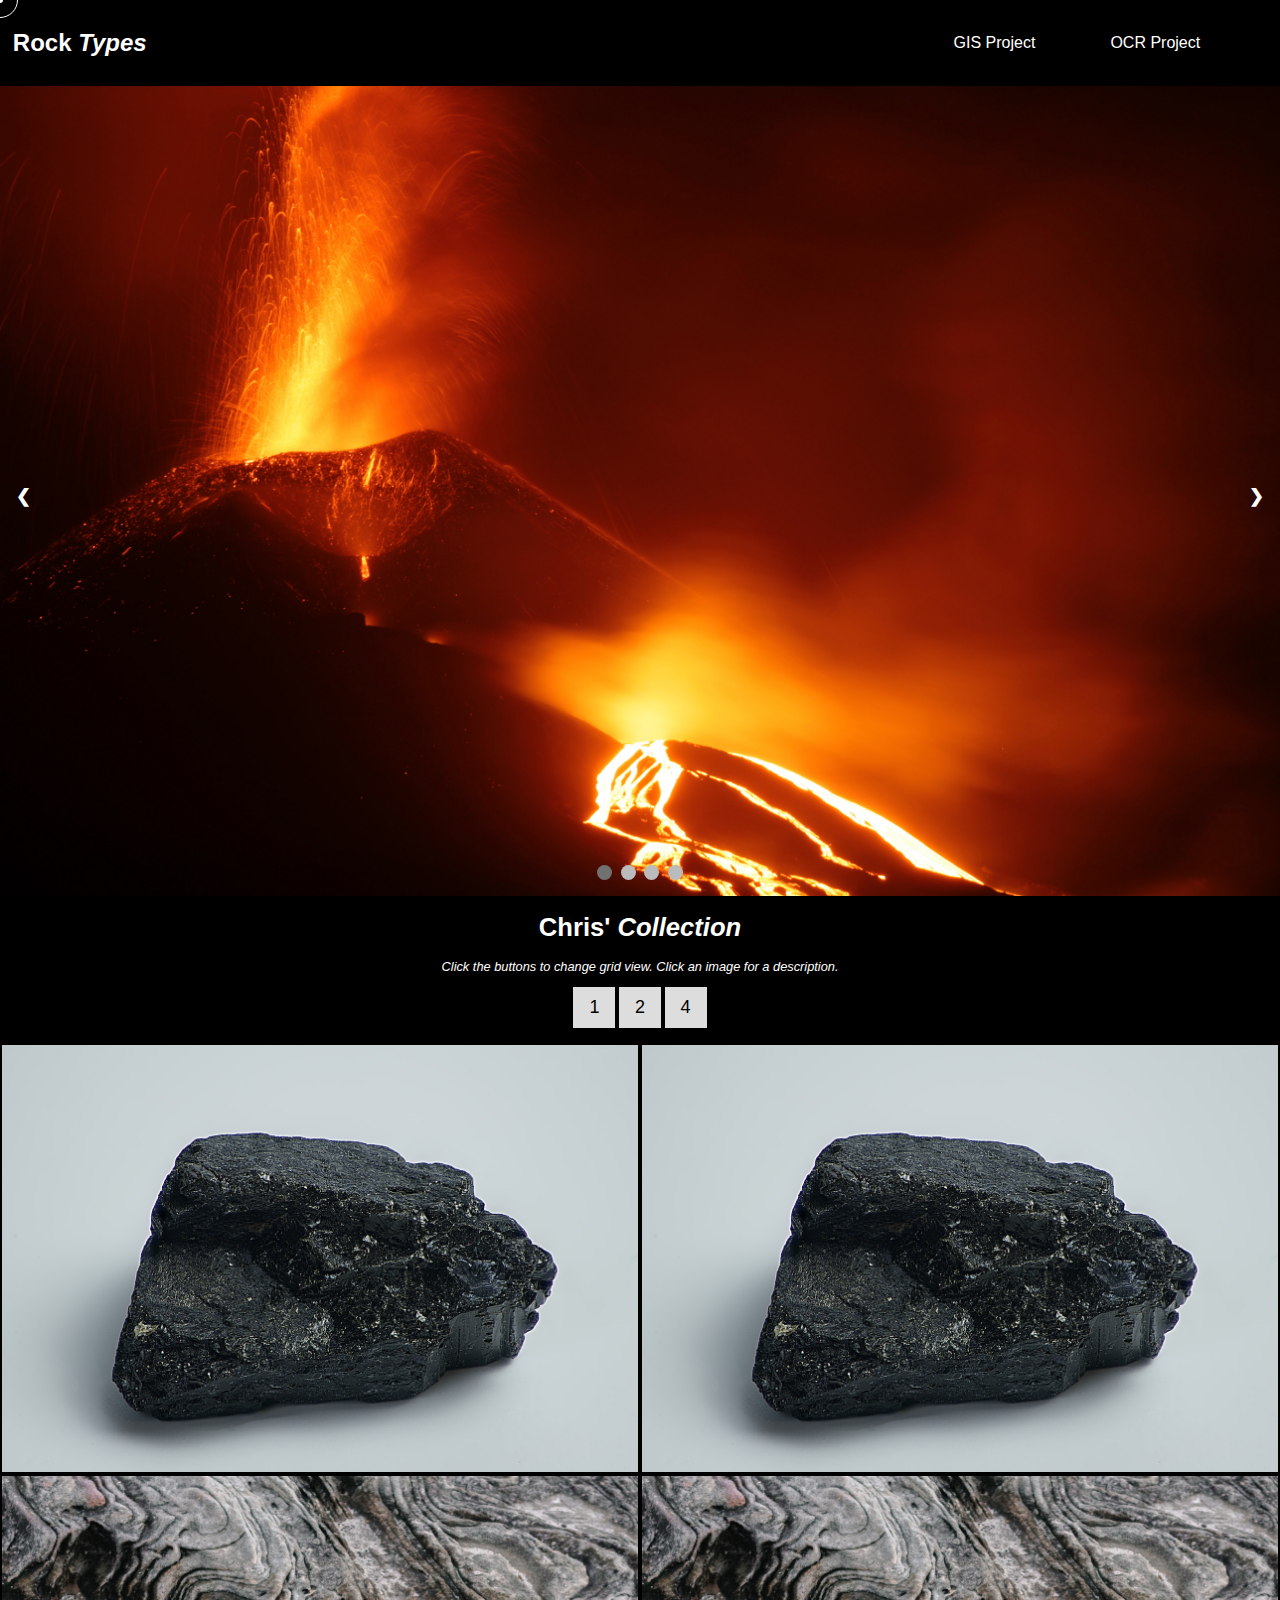
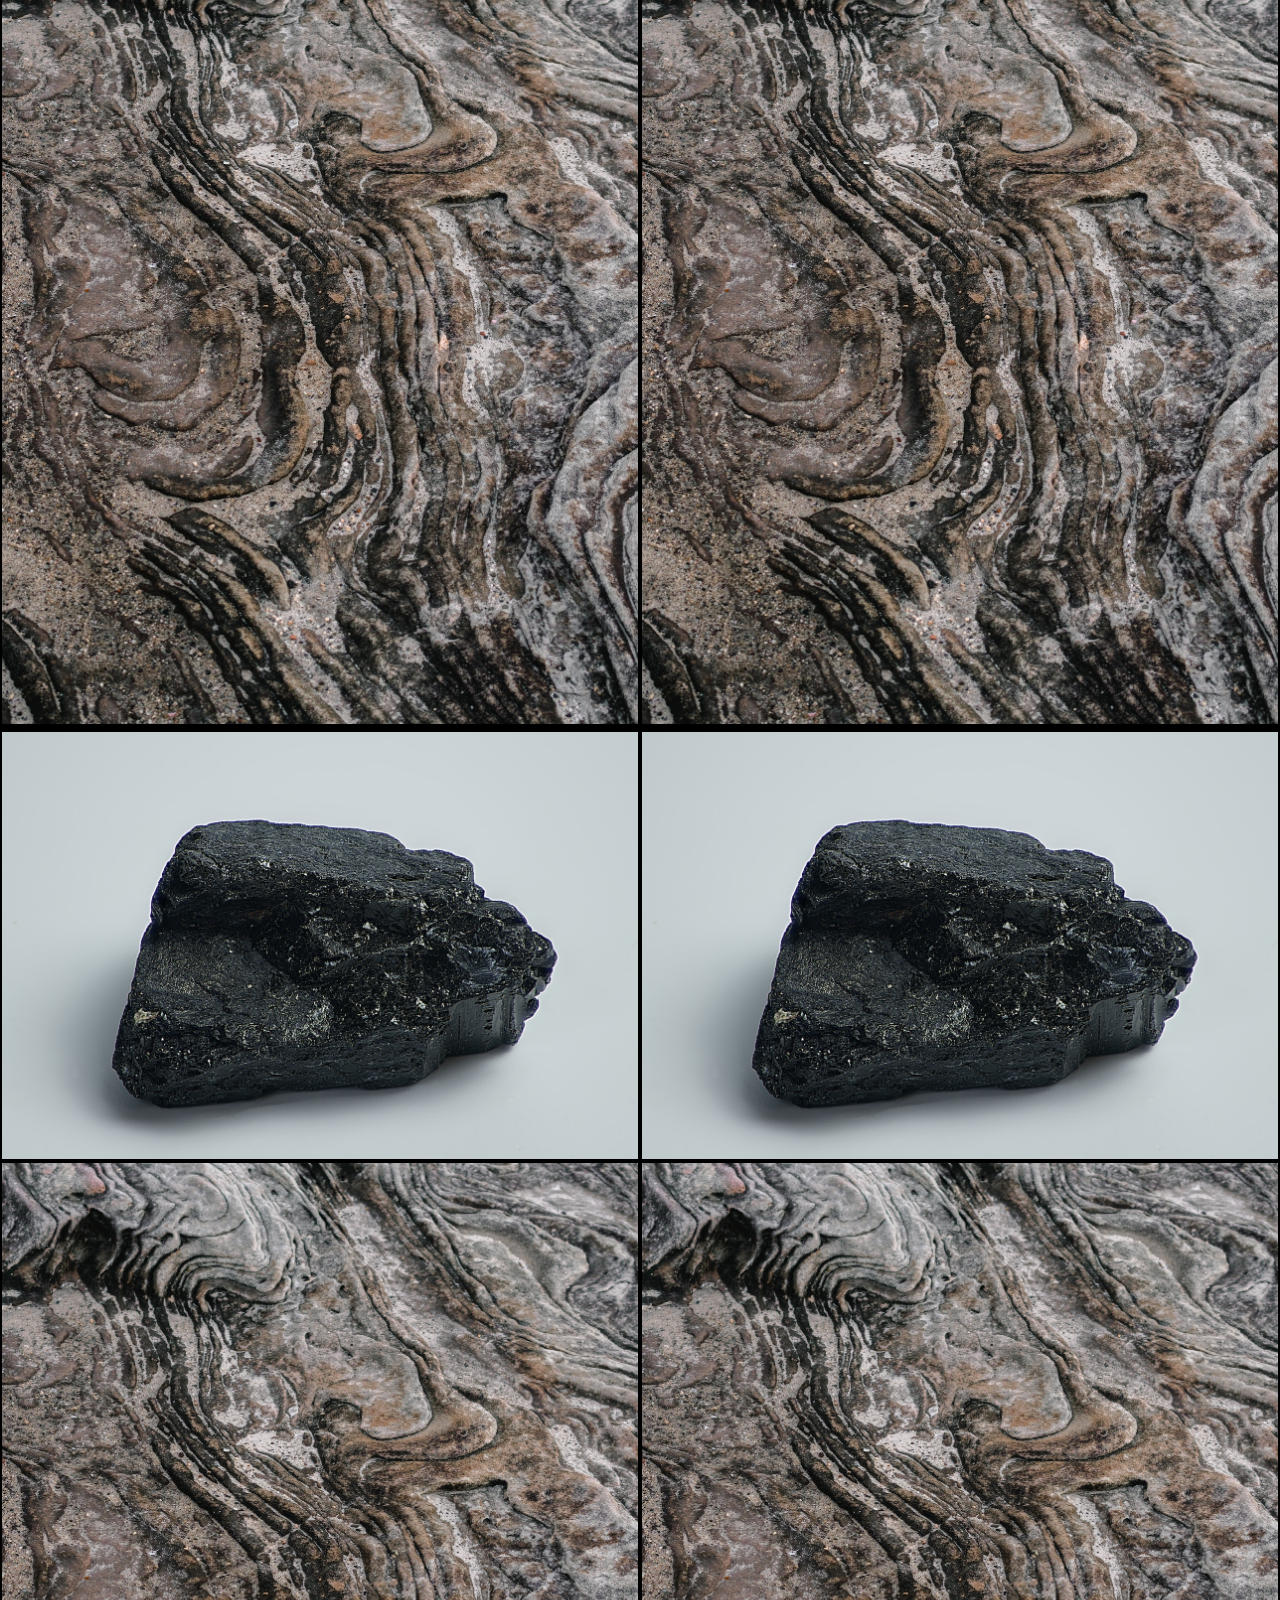
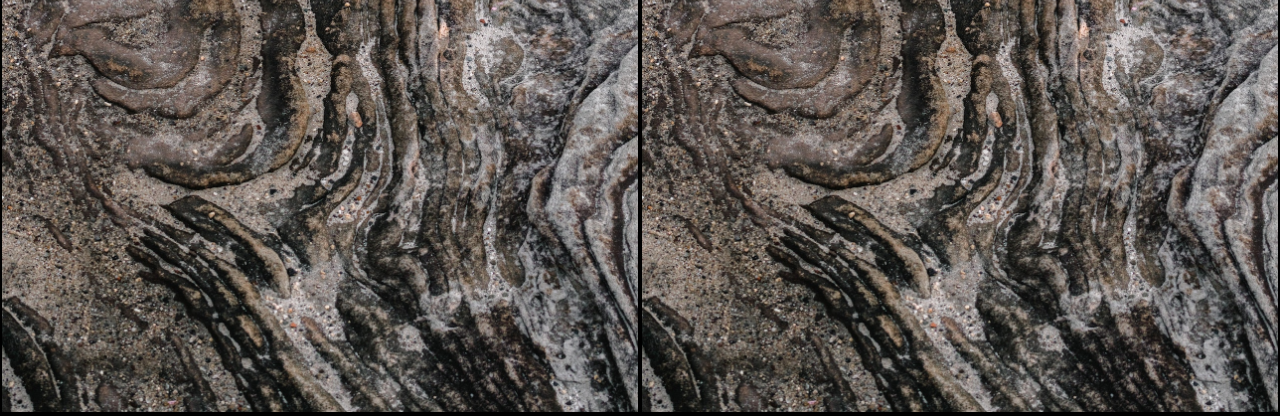
==== index.html @ 88e87e9b "Playing around with tesseract.js - added OCR proj" ====
<!DOCTYPE html>

<html lang="en"> 

<!-- 
============================================================================
HEAD
============================================================================
-->

<head>

    <!-- Include metadata about HTML document -->
    <meta charset="utf-8">
    <meta name="viewport" content="width-device-width, initial-scale=1.0">

    <!-- Site name -->
    <title> GetCodingProjectProposal </title>

    <!-- Link css -->
    <link rel="stylesheet" href="css/rocks.css">

    <!-- Link JS -->
    <script src="js/rocks.js" type="text/javascript" defer> </script>

</head>

<!-- 
============================================================================
NAVIGATION
============================================================================
-->

<body class="chrisRocks">

    <!-- Custom cursor for page -->
    <div id="cursorTrace">
        <div id="innerCircle"></div>
        <h2 id="cursorText"> </h2>
    </div>

    <!-- Navigation Tab -->
    <nav>
        <h1> Rock <em> Types </em> </h1>
        <!-- Link to GIS Project -->
        <a href="html/gis.html"> GIS Project </a>
        <!-- Link to OCR Project -->
        <a href="html/ocr.html"> OCR Project </a>
    </nav>

<!-- 
============================================================================
ROCK TYPE SLIDESHOW
============================================================================
-->

    <div class="slideShow">

        <!-- Igneous Rocks Section -->
        <div class="rockTypeContainers fade" id="igneous">
            <!-- Background image -->
            <img class="rockTypeImages" src="images/chrisrocks/volcanoigneous.jpg"> 
            <!-- Text -->
            <div class="typeHeader">
                <!-- Hidden text with brief description of rock type -->
                <a class="rockTypeExplination"> 
                    Igneous rocks are a product hot molten, or melted, rocks under great pressure and temperature which recrystalize forming a new rock when cooled. Igneous rocks can be extrusive, meaning they form when ejected from a volcano, or intrusive, meaning they recrystalize to form a new rock deep in the earths crust as they slowly cool.
                </a>
            </div>
        </div>

        <!-- Sedimentary Rocks Section -->
        <div class="rockTypeContainers fade" id="sedimentary">
            <!-- Background image -->
            <img class="rockTypeImages" src="images/chrisrocks/StratifiedCliffBeach.jpg">

            <!-- Text -->
            <div class="typeHeader">
                <!-- Hidden text with brief description of rock type -->
                <a class="rockTypeExplination"> 
                    Sedimentary rocks are formed by recycling other rocks. This recycling process consists of weathering and erosion, transportation of weathering products, deposition of weathering products, burial, and then compaction under elevated pressure and temperate to form a new recycled rock. The transportation process is gravity driven, and the entire cycle may take many millions of years. 
                </a>
            </div>
        </div>

        <!-- Metamorphic Rocks Rocks Section -->
        <div class="rockTypeContainers fade" id="metamorphic" > 
            <!-- Background image -->
            <img class="rockTypeImages" src="images/chrisrocks/mountainsmetamorphic.jpg">

            <!-- Text -->
            <div class="typeHeader">
                <!-- Hidden text with brief description of rock type -->
                <a class="rockTypeExplination"> 
                    Metamorphic rocks are formed by changing the chemical composition of any rock by increasing the ambient pressure and temperature. To increase the pressure and temperature acting on a rock, you need to bury it deep underground. The geological process that accomplishes this is mountain building or orogeny. This may take millions or tens of millions of years.
                </a>
            </div>
        </div>

        <!-- Minerals/Ore Section -->
        <div class="rockTypeContainers fade" id="minearls">
            <!-- Background image -->
            <img class="rockTypeImages" src="images/chrisrocks/MineralsMine.jpg">

            <!-- Text -->
            <div class="typeHeader">
                <!-- Hidden text with brief description of rock type -->
                <a class="rockTypeExplination"> 
                    Text about ore minerals and minerals in general....
                </a>
            </div>
        </div>

        <!-- Next and previous buttons -->
        <a class="prev" onclick="plusSlides(-1)">&#10094;</a>
        <a class="next" onclick="plusSlides(1)">&#10095;</a>

        <!-- Circles/Dots -->
        <div class="dots">
            <span class="dot" onclick="currentSlide(1)"></span>
            <span class="dot" onclick="currentSlide(2)"></span>
            <span class="dot" onclick="currentSlide(3)"></span>
            <span class="dot" onclick="currentSlide(4)"></span>
        </div>
    </div>

<!-- 
============================================================================
WORK SLIDESHOW
============================================================================
-->

    <div class="header" id="myHeader">
        <h1> Chris' <em> Collection </em> </h1>
        <p style="font-style: italic;"> Click the buttons to change grid view. Click an image for a description.</p>
        <button class="btn" onclick="one()">1</button>
        <button class="btn" onclick="two()">2</button>
        <button class="btn" onclick="four()">4</button>
    </div>

<!-- 
============================================================================
ROCK SAMPLE GRID
============================================================================
-->

    <div class="row">
        <div class="column">

            <div class="imgbox" id="sample-00" onclick="sampleText(0)">
                <img class="gridImage" src="images/chrisrocks/collection/rockplaceholder_landscape.jpg">
                <p class="sampleText"> Name: Basalt <br> Type: Igneous <br> Minerals: Pyroxene, Amphibole, Olivene <br> Collected: Western Newfoundland <br> </p>
            </div>

            <div class="imgbox" id="sample-01" onclick="sampleText(1)">
                <img class="gridImage" src="images/chrisrocks/collection/rockplaceholder_portrait.jpg">
                <p class="sampleText"> Name: Gneiss <br> Type: Metamorphic <br> Minerals: Biotite, Garnet, Quartz <br> Collected: Central Newfoundland <br> </p>
            </div>

        </div>
        <div class="column">

            <div class="imgbox" id="sample-02" onclick="sampleText(2)">
                <img class="gridImage" src="images/chrisrocks/collection/rockplaceholder_landscape.jpg">
                <p class="sampleText"> Name: Basalt <br> Type: Igneous <br> Minerals: Pyroxene, Amphibole, Olivene <br> Collected: Western Newfoundland <br>  </p>
            </div>

            <div class="imgbox" id="sample-03" onclick="sampleText(3)">
                <img class="gridImage" src="images/chrisrocks/collection/rockplaceholder_portrait.jpg">
                <p class="sampleText"> Name: Gneiss <br> Type: Metamorphic <br> Minerals: Biotite, Garnet, Quartz <br> Collected: Central Newfoundland <br> </p>
            </div>

        </div>
        <div class="column">

            <div class="imgbox" id="sample-04" onclick="sampleText(4)">
                <img class="gridImage" src="images/chrisrocks/collection/rockplaceholder_landscape.jpg">
                <p class="sampleText"> Name: Basalt <br> Type: Igneous <br> Minerals: Pyroxene, Amphibole, Olivene <br> Collected: Western Newfoundland <br>  </p>
            </div>

            <div class="imgbox" id="sample-05" onclick="sampleText(5)">
                <img class="gridImage" src="images/chrisrocks/collection/rockplaceholder_portrait.jpg">
                <p class="sampleText"> Name: Gneiss <br> Type: Metamorphic <br> Minerals: Biotite, Garnet, Quartz <br> Collected: Central Newfoundland <br> </p>
            </div>

        </div>
        <div class="column">

            <div class="imgbox" id="sample-06" onclick="sampleText(6)">
                <img class="gridImage" src="images/chrisrocks/collection/rockplaceholder_landscape.jpg">
                <p class="sampleText"> Name: Basalt <br> Type: Igneous <br> Minerals: Pyroxene, Amphibole, Olivene <br> Collected: Western Newfoundland <br>  </p>
            </div>

            <div class="imgbox" id="sample-07" onclick="sampleText(7)">
                <img class="gridImage" src="images/chrisrocks/collection/rockplaceholder_portrait.jpg">
                <p class="sampleText"> Name: Gneiss <br> Type: Metamorphic <br> Minerals: Biotite, Garnet, Quartz <br> Collected: Central Newfoundland <br> </p>
            </div>

        </div>
    </div>

</body>
---- css/rocks.css ----
/* ============================================================================
/* Styling for Chirs' Rocks Sub-Page
/* ============================================================================

/* Styling for entire document */
*{
    font-family: 'Segoe UI', Tahoma, Geneva, Verdana, sans-serif;
    box-sizing: border-box;
    cursor: none;
}

/* ============================================================================
/* Container Styling
/* ============================================================================

/* HTML Style */
html {
    width: 100vw;
}

/* Sub-page body container */
.chrisRocks{
    width: 100vw;
    margin: 0;
    background-color: black;
    overflow-x: hidden;
}

/*============================================================================
/* Nav Styling
/*============================================================================

/* Navigation Menu */
nav {
    display: flex;
    align-items: center;
    margin: 1vw;
}
nav h1{
    flex: 6;
    color: white;
    font-size: 24px;
}

nav a{
    flex: 1;
    color: white;
    text-decoration: none;
    font-style: none;
    transition: transform 1s ease-in-out;
}

nav a:hover {
    transform: scale(1.1);
}

/*============================================================================
/* Cover Slideshow
/*============================================================================

/* Slideshow */
.slideShow{
    width: 100vw;
    height: 90vh;
    position: relative;
    margin: auto;
}
.rockTypeContainers{
    display: none;
    overflow: hidden;
}
.prev, .next{
    position: absolute;
    top: 50%;
    width: auto;
    margin-top: -22px;
    padding: 16px;
    color: white;
    font-weight: bold;
    font-size: 18px;
    transition: 0.6s ease;
    border-radius: 0 3px 3px 0;
    user-select: none;
}
.next{
    right: 0;
    border-radius: 3px 0 0 3px;
}
.prev:hover, .next:hover{
    background-color: rgba(0,0,0,0.8);
}
.dots{
    position: absolute;
    width: 100vw;
    bottom: 10px;
    text-align: center;
}
.dot{
    height: 15px;
    width: 15px;
    margin: 2px 2px;
    background-color: #bbb;
    border-radius: 50%;
    display: inline-block;
    transition: background-color 0.6s ease;
}
.active, .dot:hover {
    background-color: #717171;
}
.fade {
    animation-name: fade;
    animation-duration: 1s;
}
@keyframes fade {
    from {opacity: .4}
    to {opacity: 1}
}
  
  /* Images */
.rockTypeImages{
    object-fit: cover;
    margin: auto;
    display: block;
    max-height: 90vh;
    min-width: 100vw;
    transition: transform 1s ease-in-out;
}
.rockTypeImages:hover{
    transform: scale(1.1)
}
  
  /* Text */
.typeHeader{
    position: absolute;
    top: 0;
    width: 98vw;
    padding: 1vw;
    text-align: center;
}
.rockTypeExplination{
    font-style: italic;
    font-size: 125%;
    text-shadow: 1px 1px 10px white;
    transition: opacity 1s ease-in-out;
    opacity: 0;
}
.rockTypeContainers:hover .rockTypeExplination{
    opacity: 1;
}

/*============================================================================
/* Image Grids
/*============================================================================

/* Grid & Image Styling */
.header {
    text-align: center;
    color: white;
    margin: 1%;
    font-size: 80%;
}
.row{
    display: flex;
    flex-wrap: wrap;
} 
.column{
    flex: 50%;
}
.column img{
    vertical-align: middle;
}

.gridImage{
    width: 100%;
    transition: transform 1s ease-in-out;
}
.gridImage:hover{
    transform: scale(1.25);
}

.imgbox{
    position: relative;
    margin: 4px 2px 4px 2px;
    overflow: hidden;
}

/* Button Styling */
.btn {
    border: none;
    outline: none;
    padding: 10px 16px;
    background-color: #ddd;
    font-size: 18px;
    font-style: bold;
    transition: background-color 0.6s ease;
}
.btn:hover {
    background-color: #bbb;
}
.btn.active {
    background-color: #717171;
    color: white;
}

/* Sample text */
.sampleText {
    position: absolute;
    top: 0;
    margin: 5px;
    text-align: left;
    font-style: italic;
    font-size: 125%;
    color: black;
    text-shadow: 1px 1px 10px white;
    opacity: 0;
    animation-name: textAppear;
    animation-duration: 1s;
    animation-fill-mode: forwards;
    animation-play-state: paused;
}

/*============================================================================
/* Cursor
/*============================================================================

/* Cursor styling for entire  page */
#cursorTrace {
    z-index: 1; /* Set below my images for some reason? */
    width: 36px;
    height: 36px;
    border: 1px solid white;
    border-radius: 50%;
    transform: translate(-50%,-50%);
    position: absolute;
    transition: transform 300ms linear;
    pointer-events: none;
  }

/* Popup text for image hover */
#cursorText{
    font-size: 24px;
    position: absolute;
    top: -18px; /* better way to position? */
    left: 40px;
    white-space: nowrap;
    color: white;
    font-style: bold;
    text-shadow: 1px 1px 10px black;
    opacity: 1;
    animation-name: textAppear;
    animation-duration: 1s;
    animation-fill-mode: forwards;
    animation-play-state: paused;
}
@keyframes textAppear { /* also use this for rockTypeExplination */
    from{opacity: 0;}
    to{opacity: 1;}
}
@keyframes revertTextAppear {
    from{opacity: 1;}
    to{opacity: 0;}
}

/* Inner circle sizing animation for image hover */
#innerCircle{
    position: relative;
    top: 14px;
    left: 14px;
    width: 6px;
    height: 6px;
    border-radius: 50%;
    background-color: white;
    animation-name: scale;
    animation-duration: 1s;
    animation-fill-mode: forwards;
    animation-play-state: paused;
}
@keyframes scale {
    from {
        top: 14px;
        left: 14px;
        width: 6px;
        height: 6px;
    }
    to {
        top: 5px;
        left: 5px;
        width: 24px;
        height: 24px;
    }
}
@keyframes revertScale {
    from {
        top: 5px;
        left: 5px;
        width: 24px;
        height: 24px;
    }
    to {
        top: 14px;
        left: 14px;
        width: 6px;
        height: 6px;
    }
}
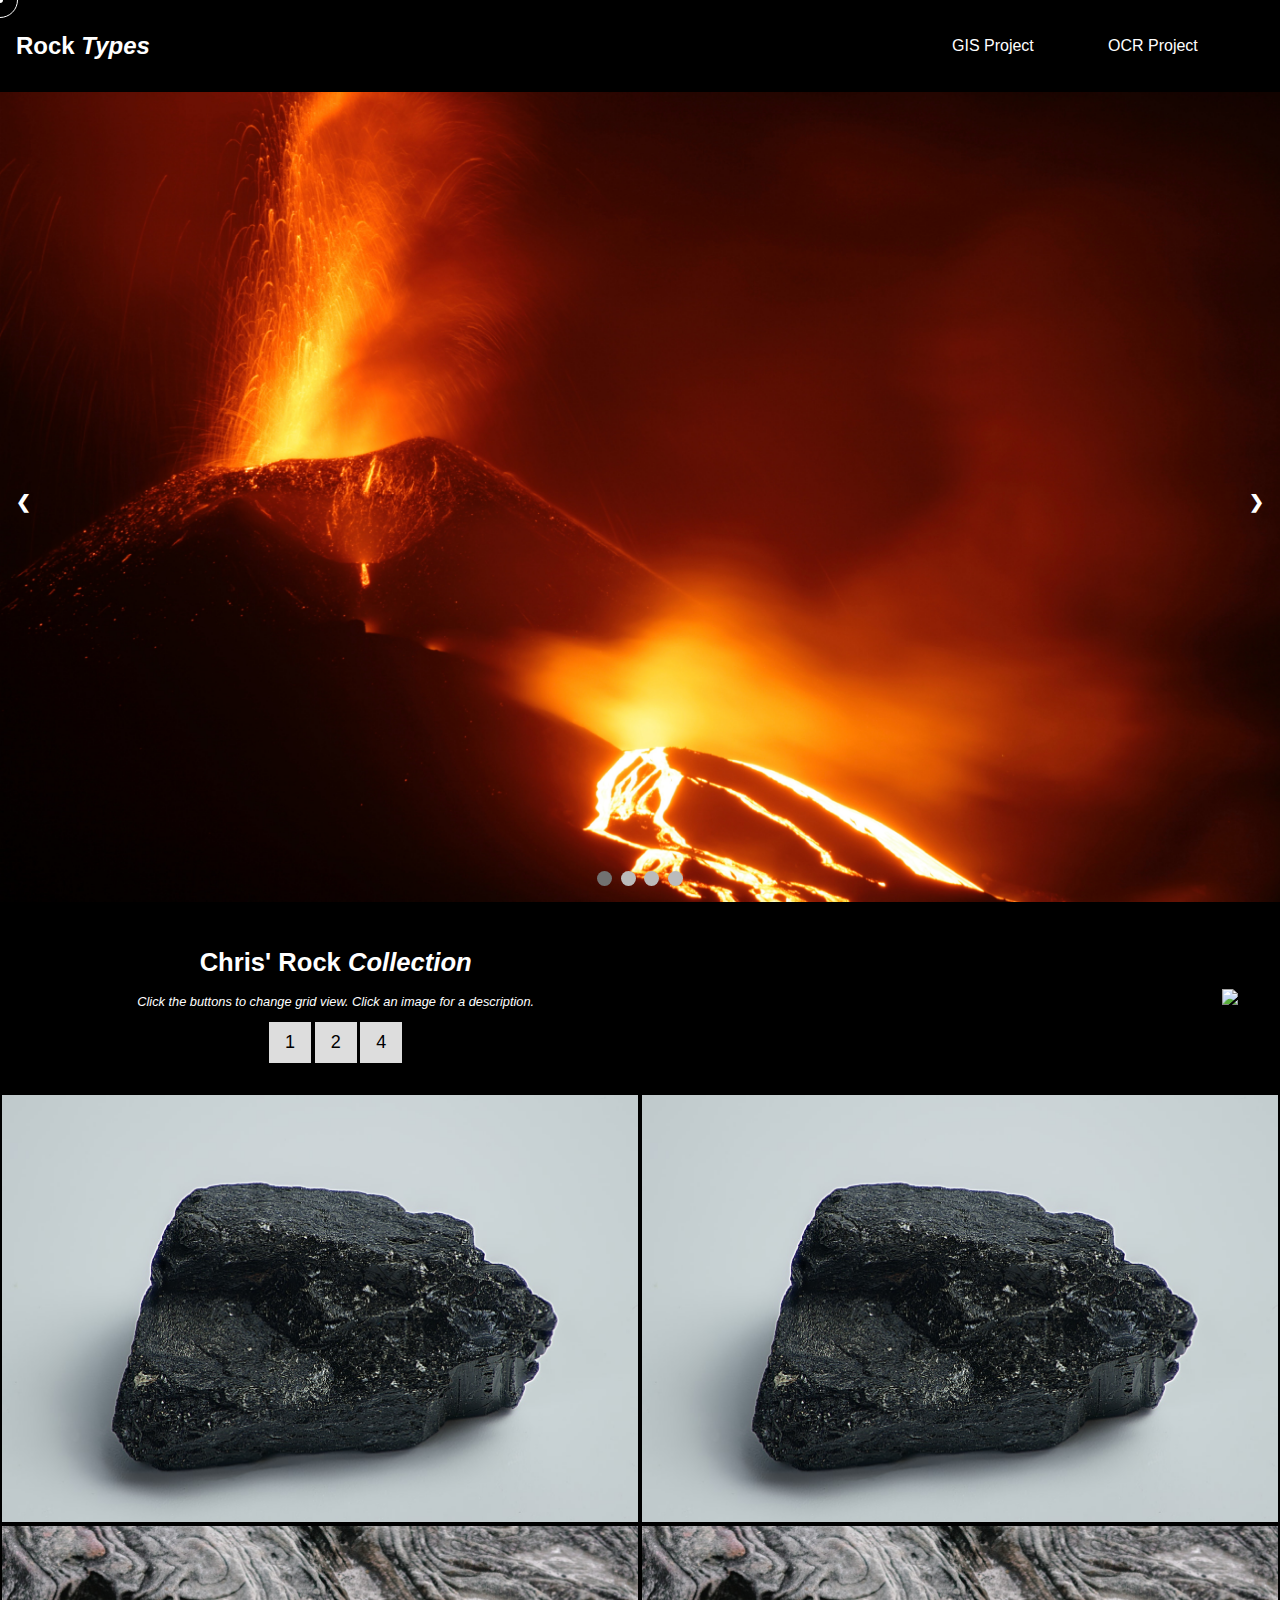
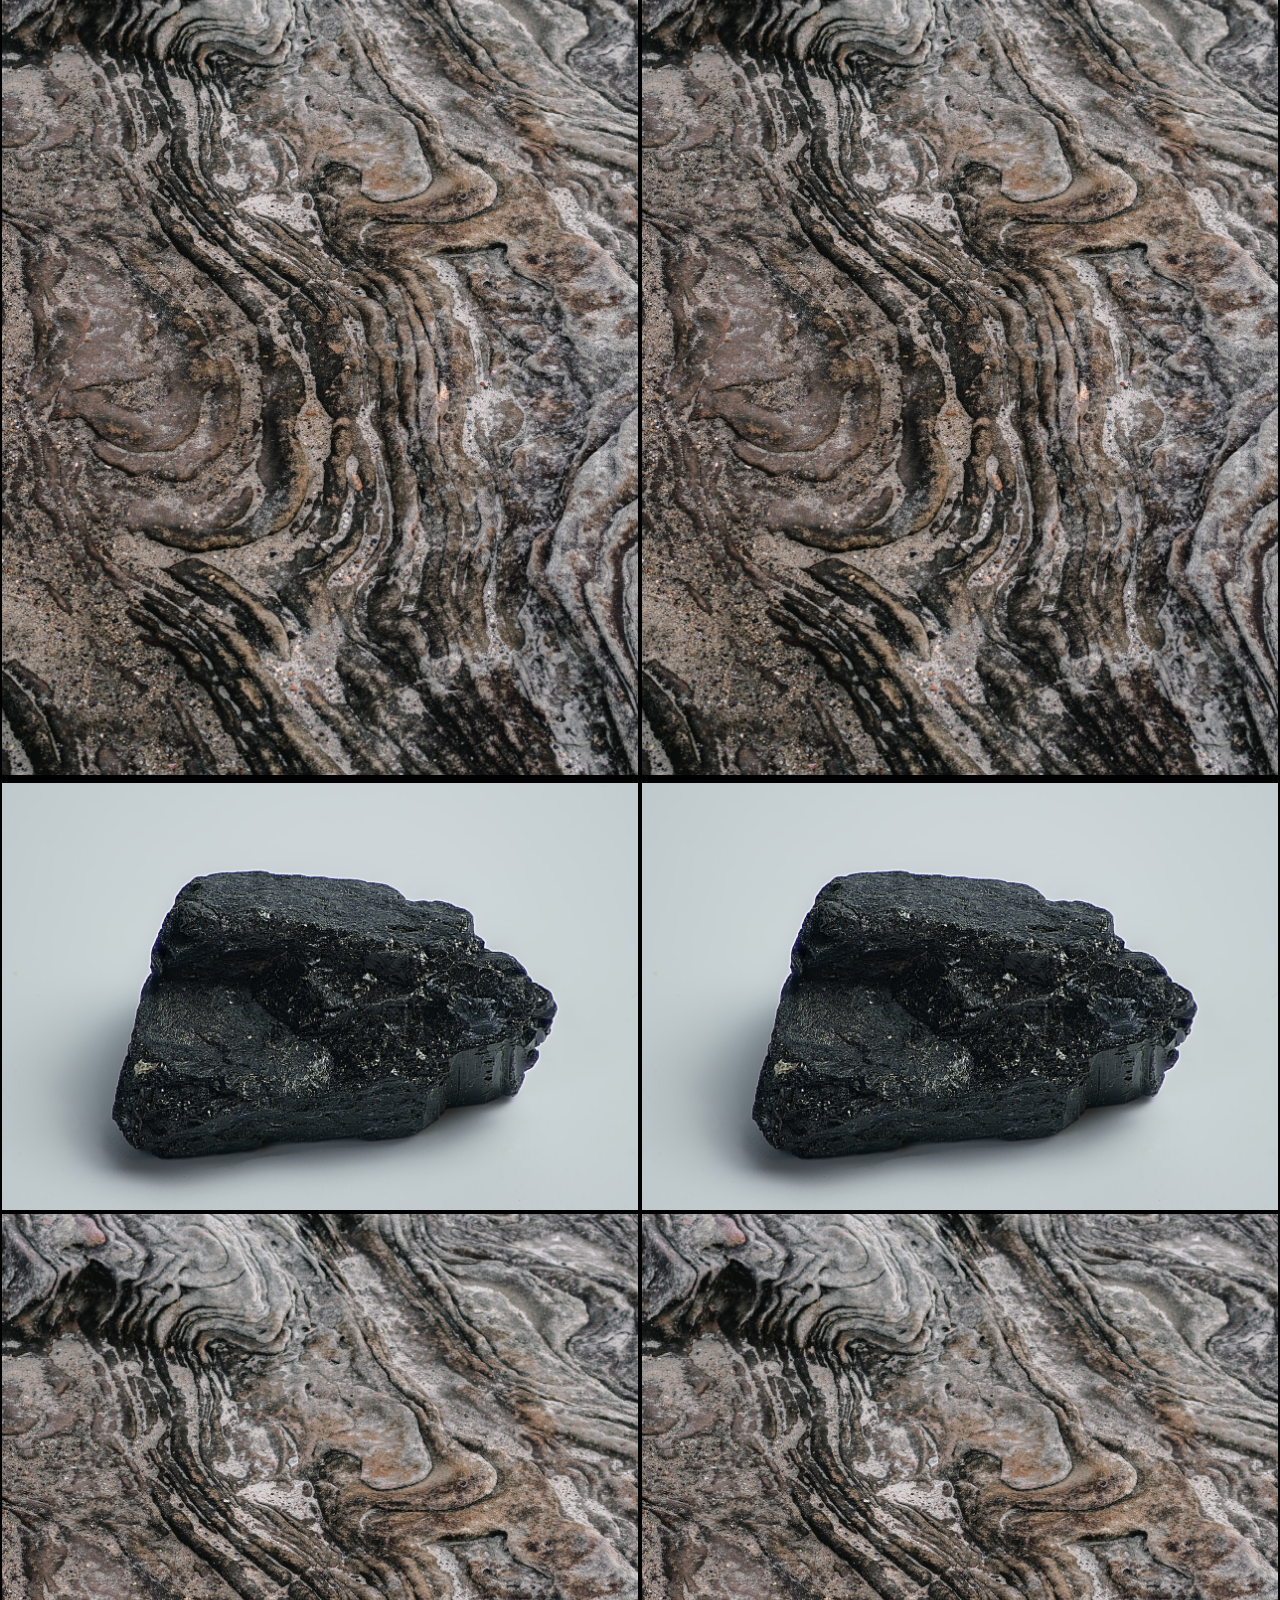
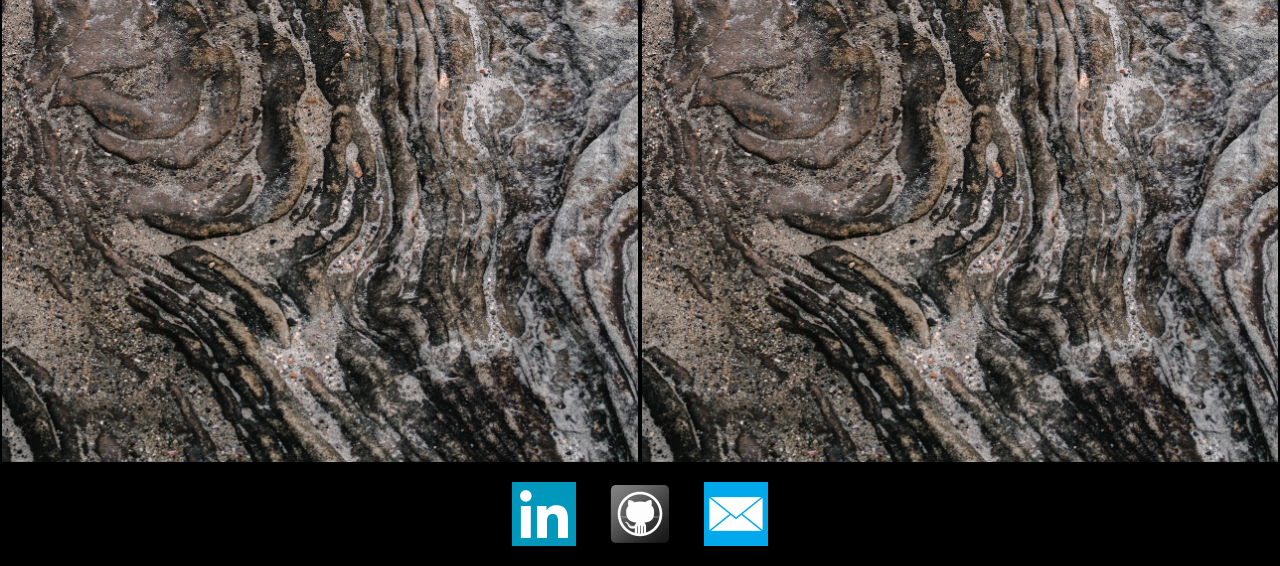
==== commit ace1e67d: "More Chris' Rocks Styling, SlideShow" ====
--- a/index.html
+++ b/index.html
@@ -48,11 +48,11 @@
         <a href="html/ocr.html"> OCR Project </a>
     </nav>
 
-<!-- 
-============================================================================
-ROCK TYPE SLIDESHOW
-============================================================================
--->
+    <!-- 
+    ============================================================================
+    ROCK TYPE SLIDESHOW
+    ============================================================================
+    -->
 
     <div class="slideShow">
 
@@ -124,25 +124,38 @@
         </div>
     </div>
 
-<!-- 
-============================================================================
-WORK SLIDESHOW
-============================================================================
--->
-
-    <div class="header" id="myHeader">
-        <h1> Chris' <em> Collection </em> </h1>
-        <p style="font-style: italic;"> Click the buttons to change grid view. Click an image for a description.</p>
-        <button class="btn" onclick="one()">1</button>
-        <button class="btn" onclick="two()">2</button>
-        <button class="btn" onclick="four()">4</button>
-    </div>
-
-<!-- 
-============================================================================
-ROCK SAMPLE GRID
-============================================================================
--->
+    <!-- 
+    ============================================================================
+    WORK SLIDESHOW, CHRIS' ROCK COLLECTION HEADER
+    ============================================================================
+    -->
+
+    <!-- Setup flex container with header for Chris' Rock Collection & Slideshow -->
+    <div id="container">
+
+        <div class="header" id="myHeader">
+            <h1> Chris' Rock <em> Collection </em> </h1>
+            <p style="font-style: italic;"> Click the buttons to change grid view. Click an image for a description.</p>
+            <button class="btn" onclick="one()">1</button>
+            <button class="btn" onclick="two()">2</button>
+            <button class="btn" onclick="four()">4</button>
+        </div> 
+
+        <div class="buffer"></div>
+
+        <!-- Figure out how to not change sizes of flex containers -->
+        <div id="autoSlideSlow">
+            <img class="slideShowImages" src="https://images.unsplash.com/photo-1676973439811-791ef1c9e250?ixlib=rb-4.0.3&ixid=MnwxMjA3fDB8MHxwaG90by1wYWdlfHx8fGVufDB8fHx8&auto=format&fit=crop&w=1074&q=80"> 
+            <img class="slideShowImages" src="https://images.unsplash.com/photo-1541364983171-a8ba01e95cfc?ixlib=rb-4.0.3&ixid=MnwxMjA3fDB8MHxwaG90by1wYWdlfHx8fGVufDB8fHx8&auto=format&fit=crop&w=687&q=80"> 
+        </div>
+
+    </div>
+
+    <!-- 
+    ============================================================================
+    ROCK SAMPLE GRID
+    ============================================================================
+    -->
 
     <div class="row">
         <div class="column">
@@ -199,4 +212,27 @@
         </div>
     </div>
 
+    <!-- 
+    ============================================================================
+    Generic Footer Information
+    ============================================================================
+    -->
+
+    <footer>
+        <!-- Contact links -->
+
+        <a href="https://www.linkedin.com/in/cwilliamsgeo/" class="social"> 
+            <img src="images/misc/linkedin_icon2.png" width="64" height="64" alt="linkedin" > 
+        </a>
+
+        <a href="https://github.com/celw10" class="social"> 
+            <img src="images/misc/github.png" width="64" height="64" alt="github" > 
+        </a>
+
+        <a href="mailto:celw10@mun.ca" class="social"> 
+            <img src="images/misc/email_icon.png" width="64" height="64" alt="email" > 
+        </a>  
+
+    </footer>
+
 </body>--- a/css/rocks.css
+++ b/css/rocks.css
@@ -34,7 +34,7 @@
 nav {
     display: flex;
     align-items: center;
-    margin: 1vw;
+    margin: 1em;
 }
 nav h1{
     flex: 6;
@@ -149,41 +149,26 @@
 }
 
 /*============================================================================
-/* Image Grids
-/*============================================================================
-
-/* Grid & Image Styling */
+/* Rock Collection Header/Slideshow
+/*============================================================================
+
+/* Container */
+#container{
+    display: flex;
+    flex-direction: row;
+    justify-content: center;
+    align-items: center;
+    margin: 1em;
+}
+
+/* Rock collection header & button container */
 .header {
+    flex: 0 0 48vw;
     text-align: center;
     color: white;
     margin: 1%;
     font-size: 80%;
 }
-.row{
-    display: flex;
-    flex-wrap: wrap;
-} 
-.column{
-    flex: 50%;
-}
-.column img{
-    vertical-align: middle;
-}
-
-.gridImage{
-    width: 100%;
-    transition: transform 1s ease-in-out;
-}
-.gridImage:hover{
-    transform: scale(1.25);
-}
-
-.imgbox{
-    position: relative;
-    margin: 4px 2px 4px 2px;
-    overflow: hidden;
-}
-
 /* Button Styling */
 .btn {
     border: none;
@@ -200,6 +185,54 @@
 .btn.active {
     background-color: #717171;
     color: white;
+}
+
+/* Buffer to fix the auto-sizing problem I had with my flexboxes */
+.buffer{
+    flex: 1;
+    flex-shrink: 1;
+}
+
+/* Slideshow container */
+#autoSlideShow{
+    flex: 1;
+    width: 50vw;
+    height: 30vh;
+}
+.slideShowImages {
+    max-width: 50vw;
+    max-height: 50vh;
+    margin-right: 2vw;
+}
+
+/*============================================================================
+/* Image Grids
+/*============================================================================
+
+/* Grid & Image Styling */
+.row{
+    display: flex;
+    flex-wrap: wrap;
+} 
+.column{
+    flex: 50%;
+}
+.column img{
+    vertical-align: middle;
+}
+
+.gridImage{
+    width: 100%;
+    transition: transform 1s ease-in-out;
+}
+.gridImage:hover{
+    transform: scale(1.25);
+}
+
+.imgbox{
+    position: relative;
+    margin: 4px 2px 4px 2px;
+    overflow: hidden;
 }
 
 /* Sample text */
@@ -217,6 +250,27 @@
     animation-duration: 1s;
     animation-fill-mode: forwards;
     animation-play-state: paused;
+}
+
+/*============================================================================
+/* Footer
+/*============================================================================
+
+/* Footer with contact info */
+footer {
+    display: flex;
+    justify-content: center;
+    align-items: center;
+    margin: 1em;
+}
+.social {
+    text-decoration: none;
+    padding-left: 1em;
+    padding-right: 1em;
+    transition: transform 1s ease-in-out;
+}
+.social:hover{
+    transform: scale(1.1)
 }
 
 /*============================================================================
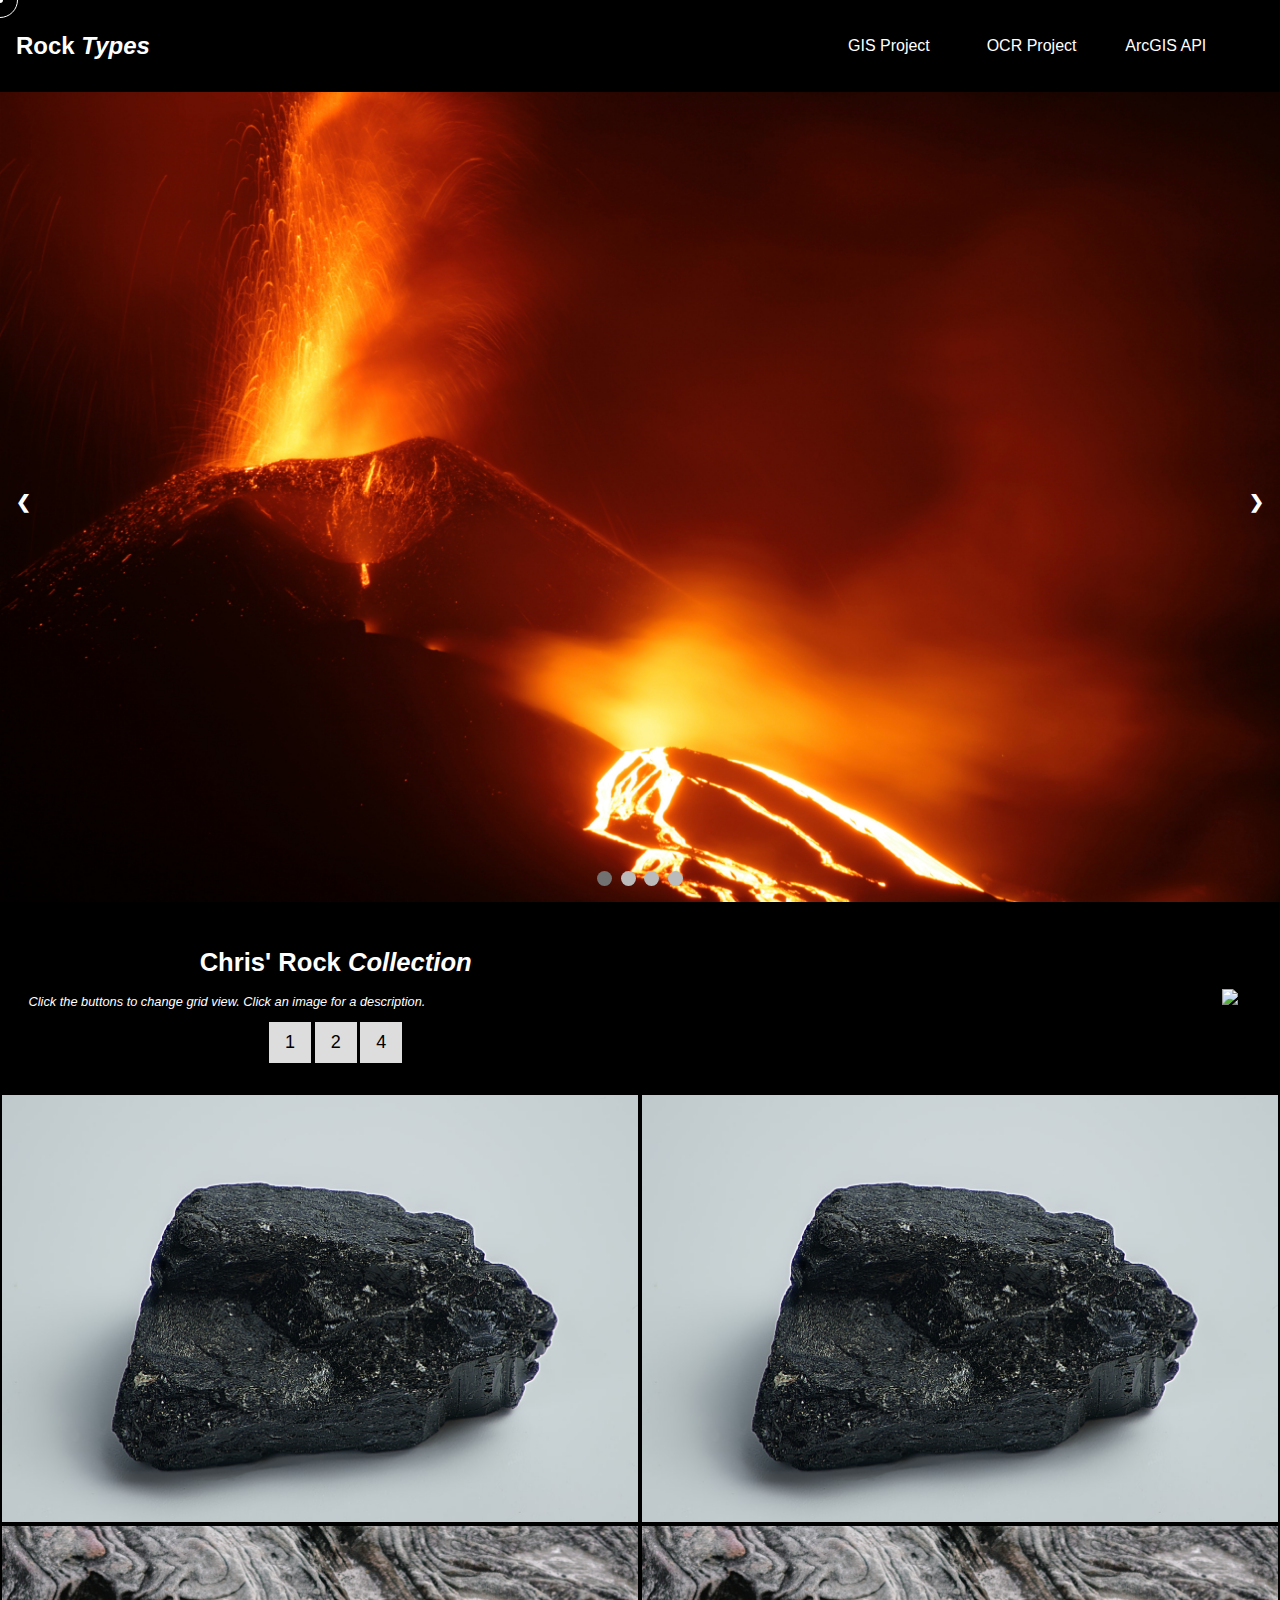
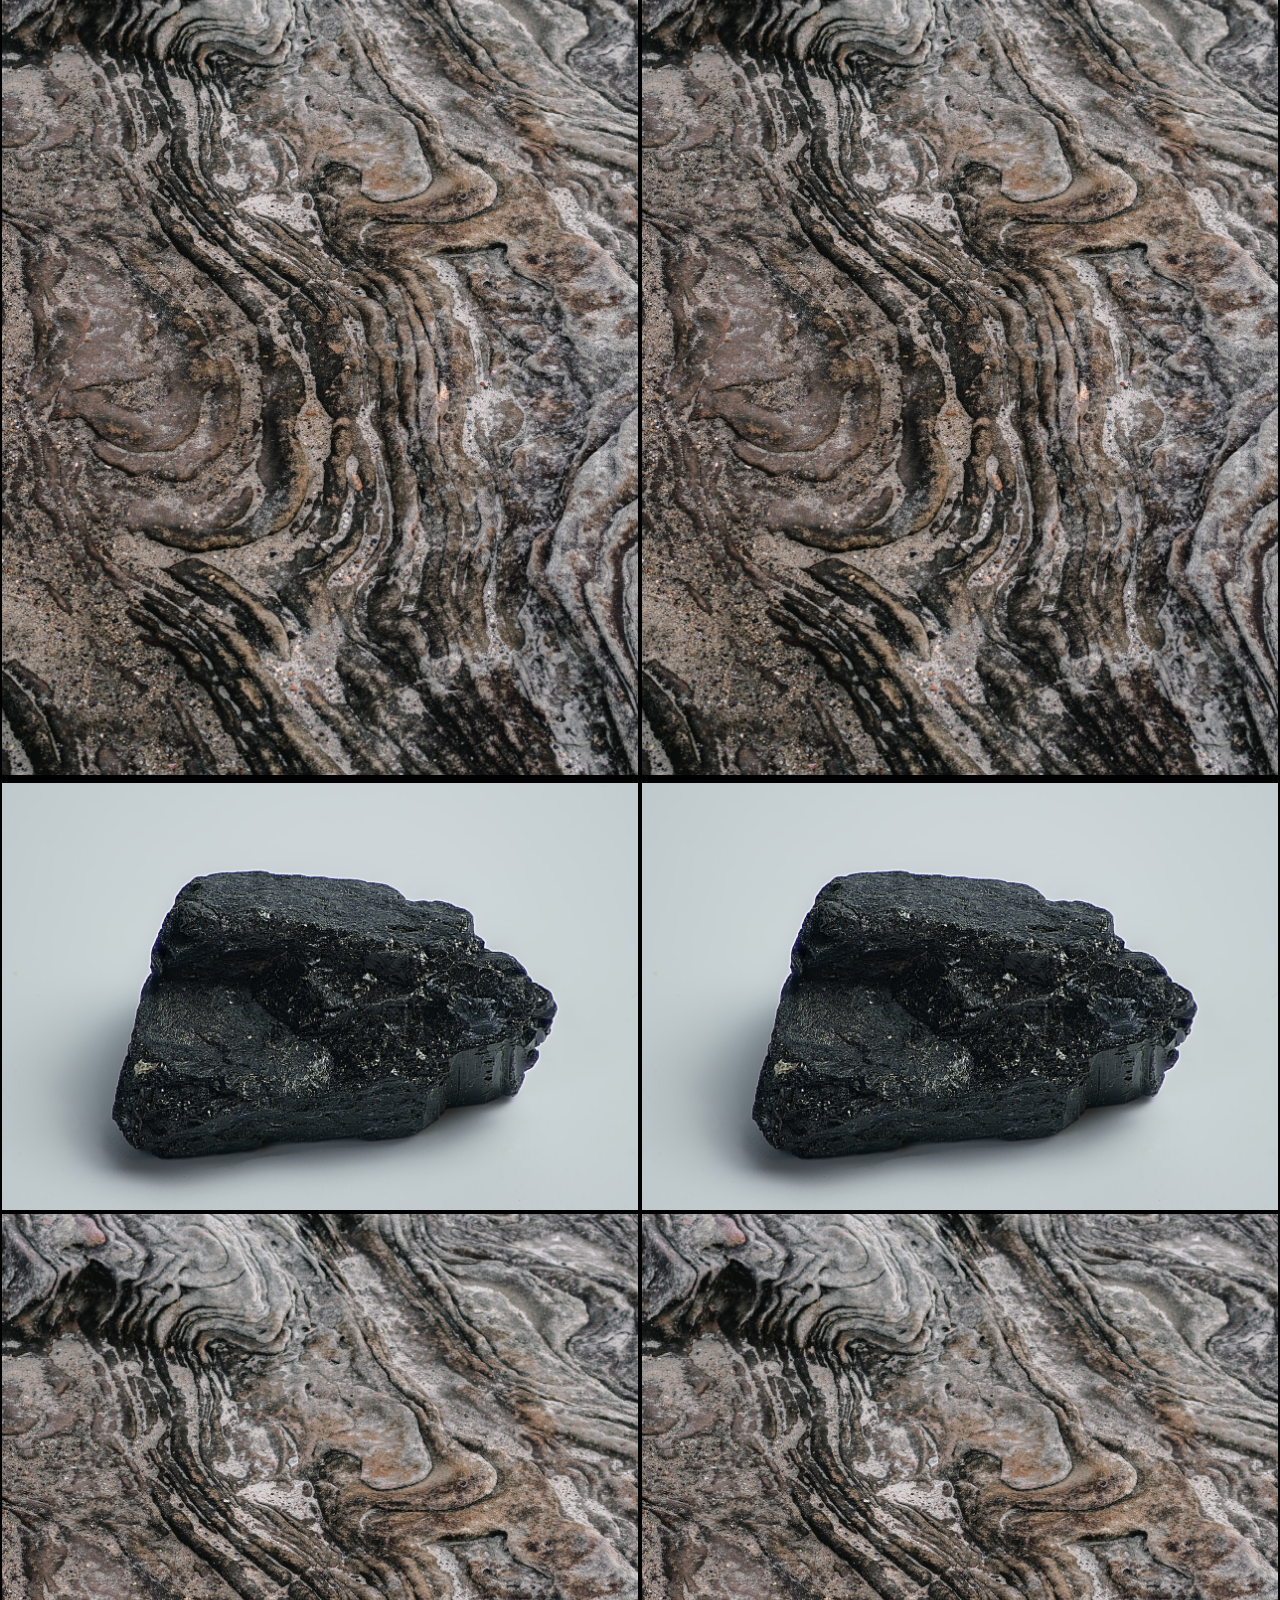
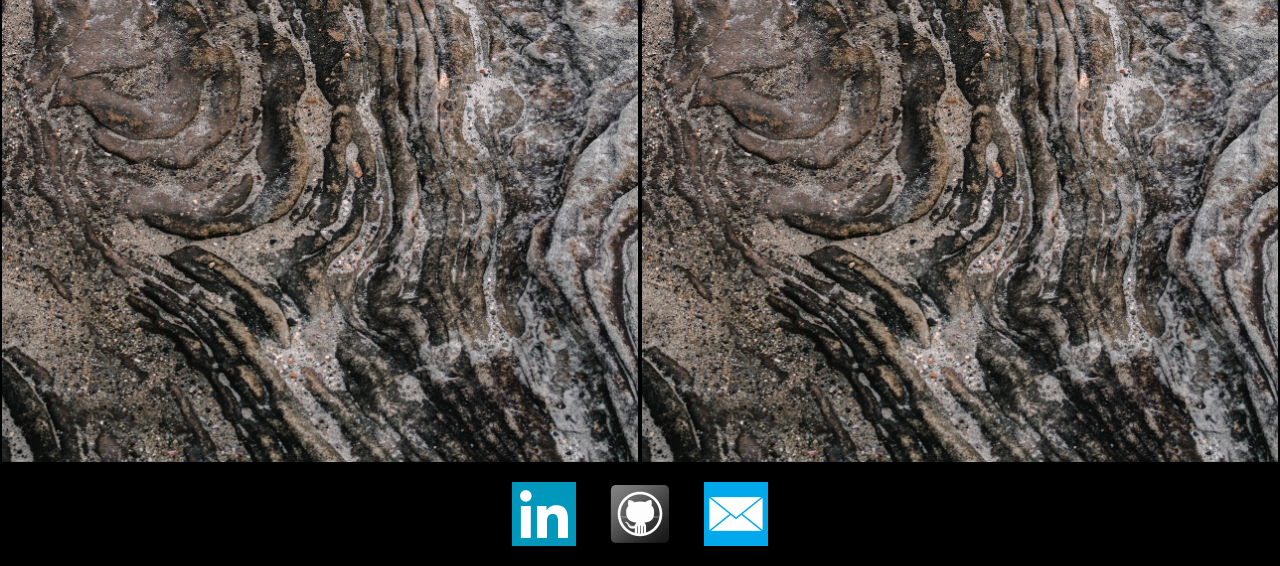
==== commit dd457255: "New ARC GIS Page, reverted Original GIS project" ====
--- a/index.html
+++ b/index.html
@@ -46,6 +46,9 @@
         <a href="html/gis.html"> GIS Project </a>
         <!-- Link to OCR Project -->
         <a href="html/ocr.html"> OCR Project </a>
+        <!-- Link to ArcGIS API -->
+        <a href="html/arc.html"> ArcGIS API </a>
+
     </nav>
 
     <!-- 
@@ -64,7 +67,7 @@
             <div class="typeHeader">
                 <!-- Hidden text with brief description of rock type -->
                 <a class="rockTypeExplination"> 
-                    Igneous rocks are a product hot molten, or melted, rocks under great pressure and temperature which recrystalize forming a new rock when cooled. Igneous rocks can be extrusive, meaning they form when ejected from a volcano, or intrusive, meaning they recrystalize to form a new rock deep in the earths crust as they slowly cool.
+                    Igneous rocks from during the cooling and solidification of melted rocks or magma/lava. Rocks melt at high temperatures and they cool to form a new rock through volcanic erruptions or as they gradually dissipate heat in the subsurface.
                 </a>
             </div>
         </div>
@@ -78,7 +81,7 @@
             <div class="typeHeader">
                 <!-- Hidden text with brief description of rock type -->
                 <a class="rockTypeExplination"> 
-                    Sedimentary rocks are formed by recycling other rocks. This recycling process consists of weathering and erosion, transportation of weathering products, deposition of weathering products, burial, and then compaction under elevated pressure and temperate to form a new recycled rock. The transportation process is gravity driven, and the entire cycle may take many millions of years. 
+                    Sedimentary rocks are formed by recycling other rocks. This recycling process consists of weathering and erosion, transportation of weathering products, burial, and finally compaction under increasily elevated pressure and temperate to form a new recycled rock.  
                 </a>
             </div>
         </div>
@@ -92,7 +95,7 @@
             <div class="typeHeader">
                 <!-- Hidden text with brief description of rock type -->
                 <a class="rockTypeExplination"> 
-                    Metamorphic rocks are formed by changing the chemical composition of any rock by increasing the ambient pressure and temperature. To increase the pressure and temperature acting on a rock, you need to bury it deep underground. The geological process that accomplishes this is mountain building or orogeny. This may take millions or tens of millions of years.
+                    Metamorphic rocks are formed by changing the chemical composition of any rock by increasing the pressure and temperature but not melting it. To do this, a rock must be burried deep underground by geologic processes like mountain building.
                 </a>
             </div>
         </div>
@@ -106,7 +109,7 @@
             <div class="typeHeader">
                 <!-- Hidden text with brief description of rock type -->
                 <a class="rockTypeExplination"> 
-                    Text about ore minerals and minerals in general....
+                    A rock is composed of many minerals. A mineral is composed of chemical elements in a stable state. Some of these elements are valuable to us, such as copper, gold, or iron. If a mineral has these valuable elemnts we say it is economic, and if the concentration of economic minerals is sufficent in one location, we may mine it. 
                 </a>
             </div>
         </div>
@@ -135,7 +138,9 @@
 
         <div class="header" id="myHeader">
             <h1> Chris' Rock <em> Collection </em> </h1>
-            <p style="font-style: italic;"> Click the buttons to change grid view. Click an image for a description.</p>
+            <p style="font-style: italic; text-align: left;"> 
+                Click the buttons to change grid view. Click an image for a description.
+            </p>
             <button class="btn" onclick="one()">1</button>
             <button class="btn" onclick="two()">2</button>
             <button class="btn" onclick="four()">4</button>
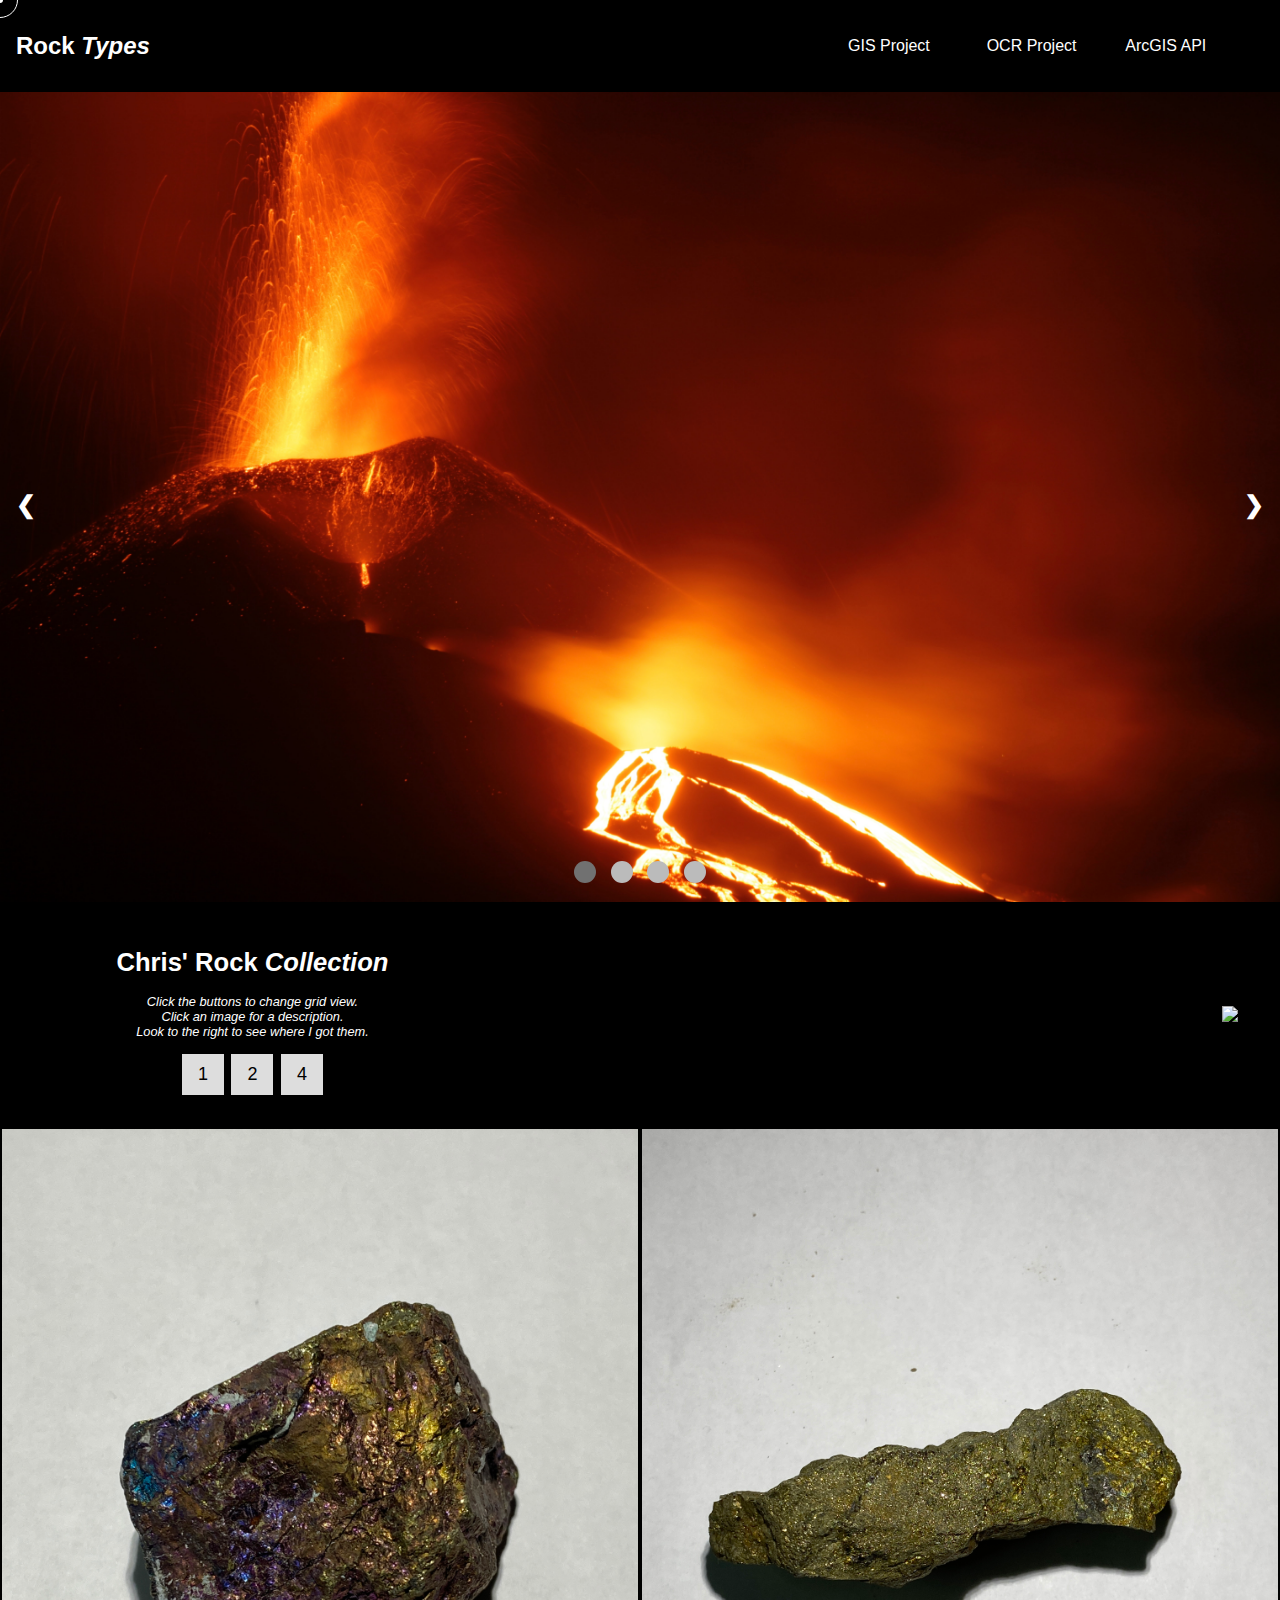
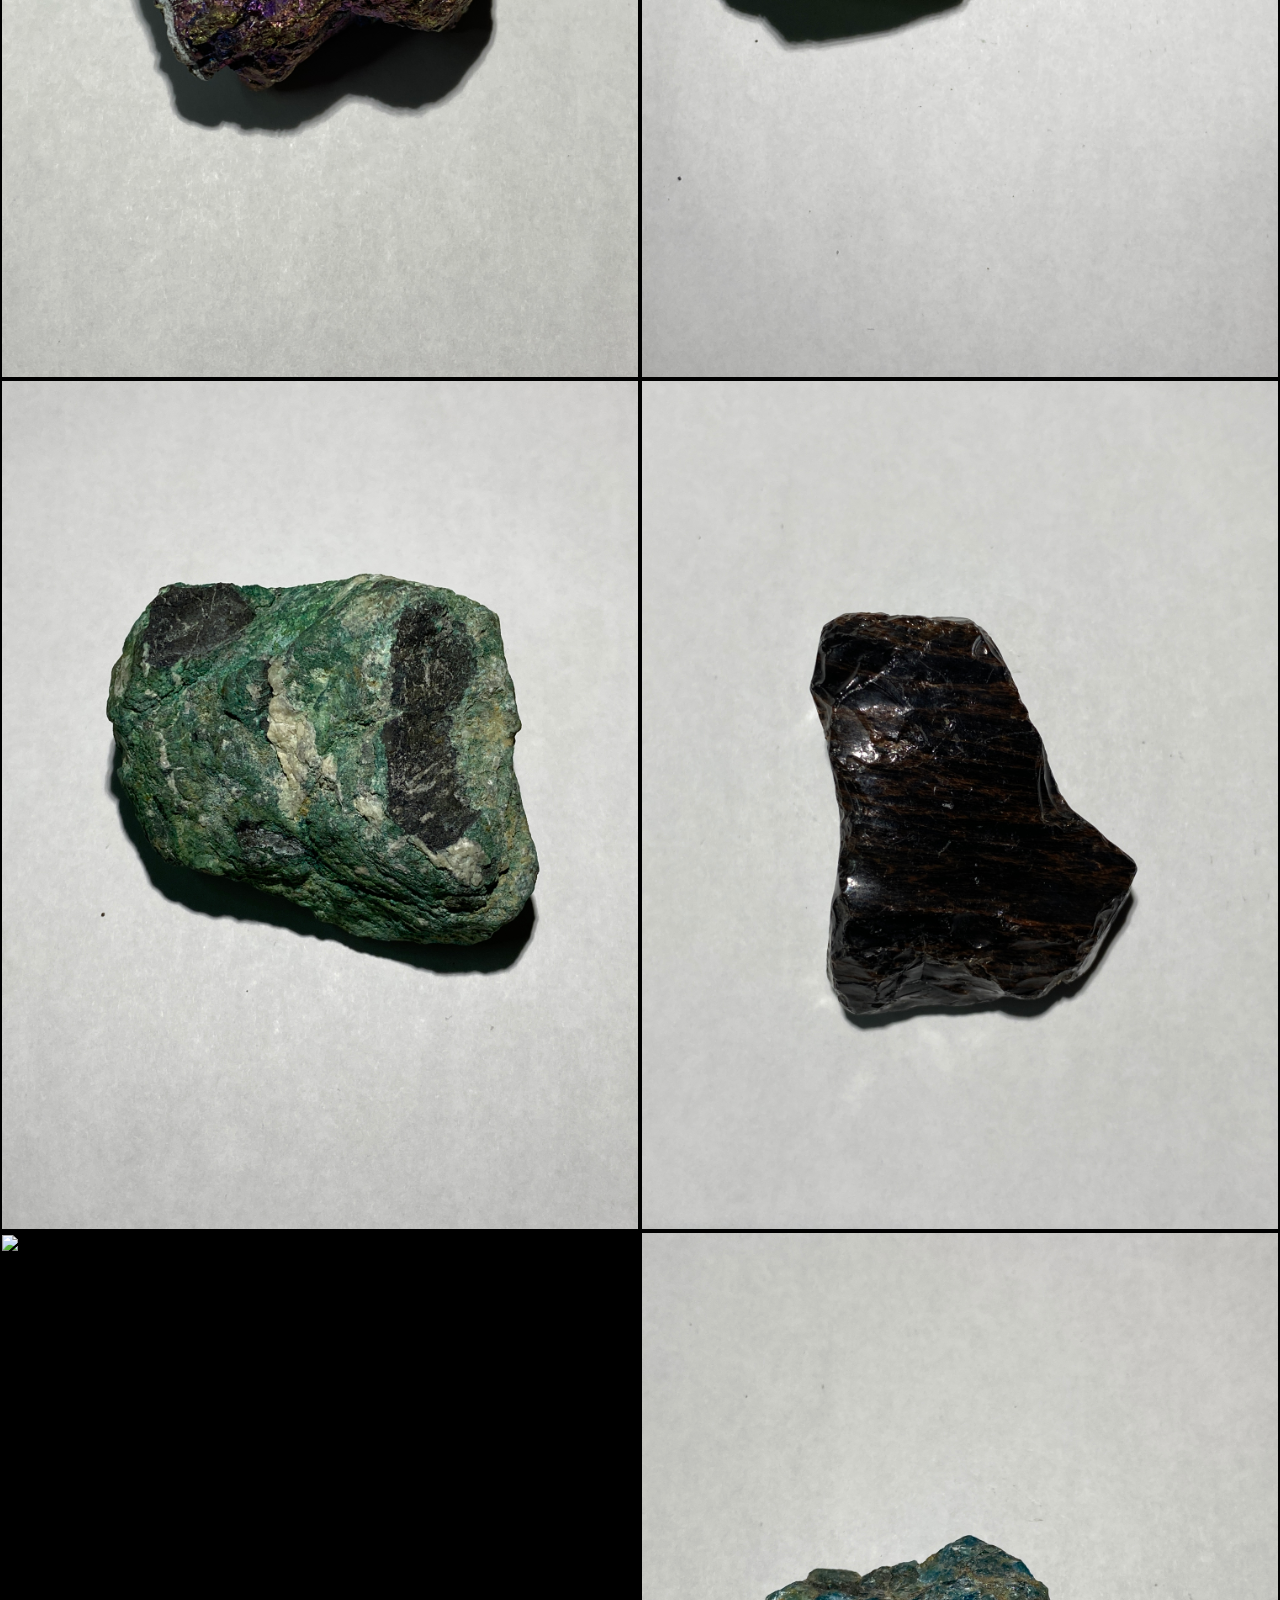
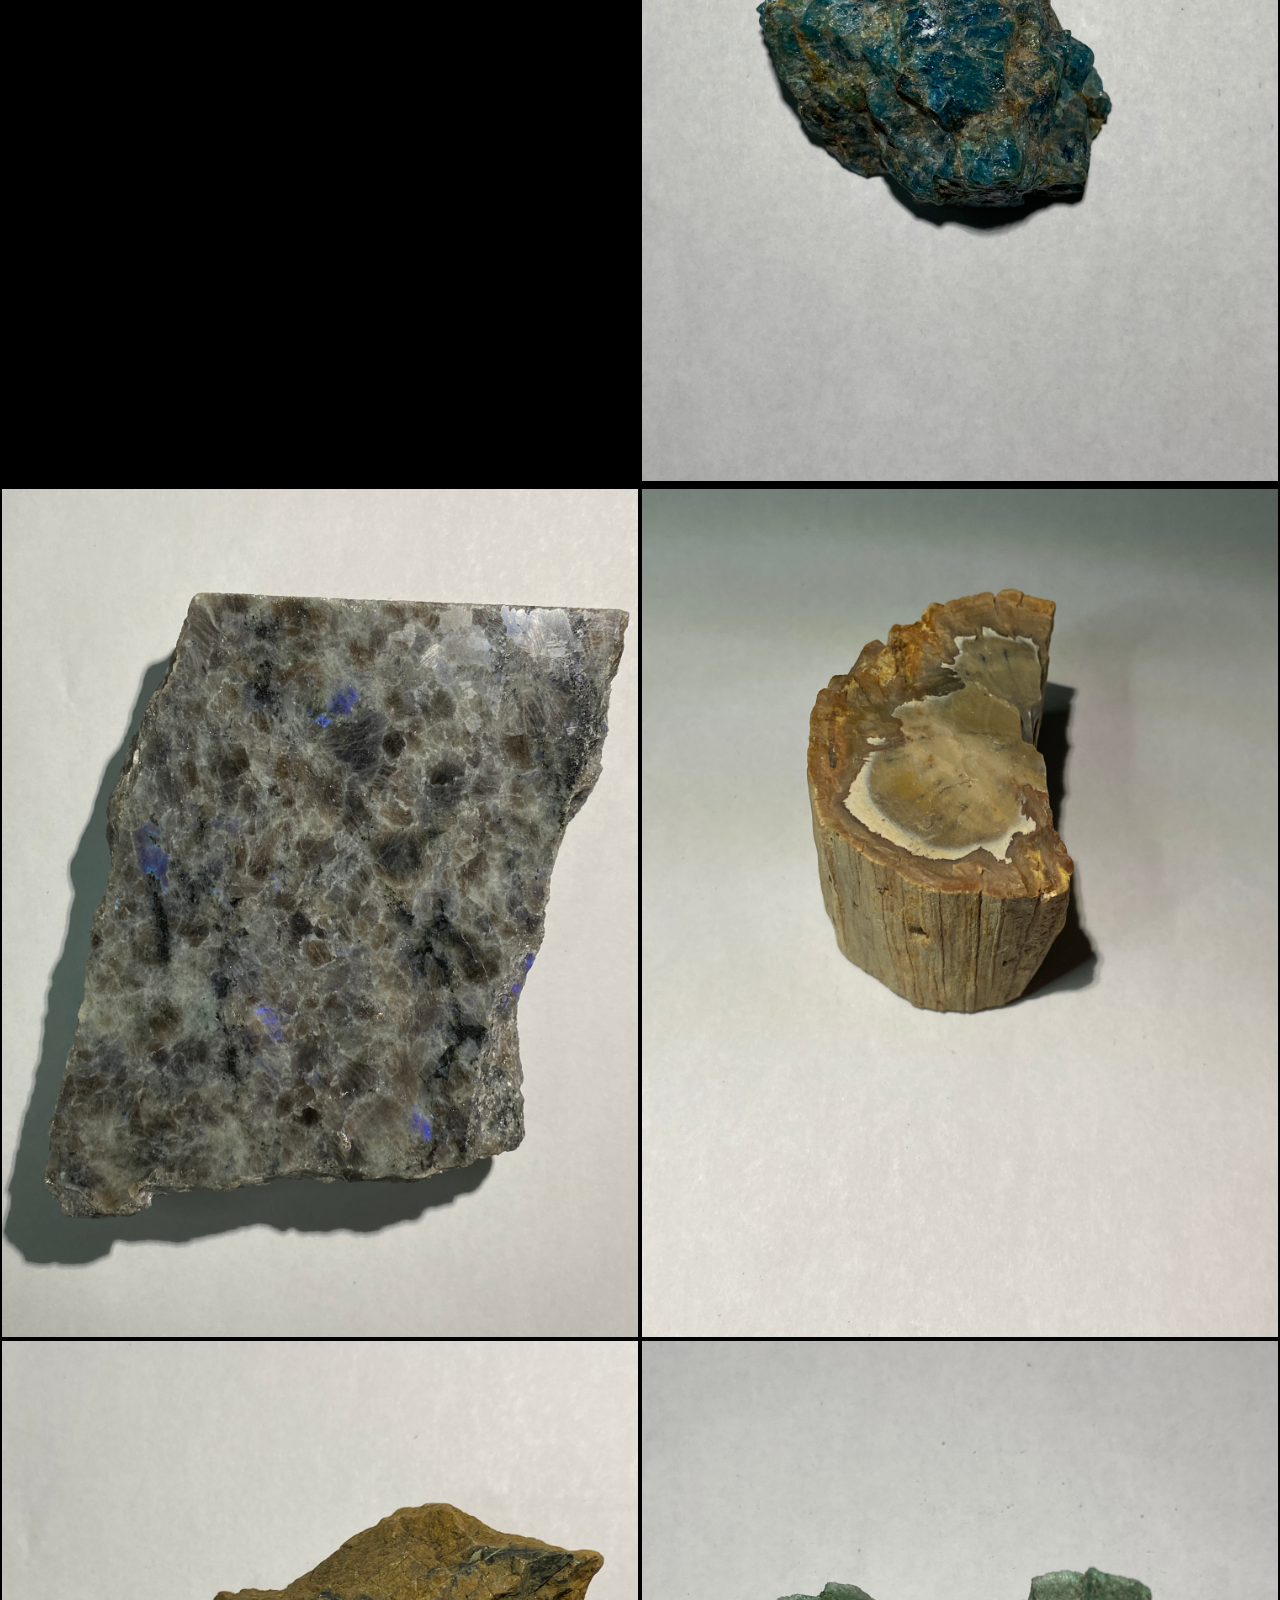
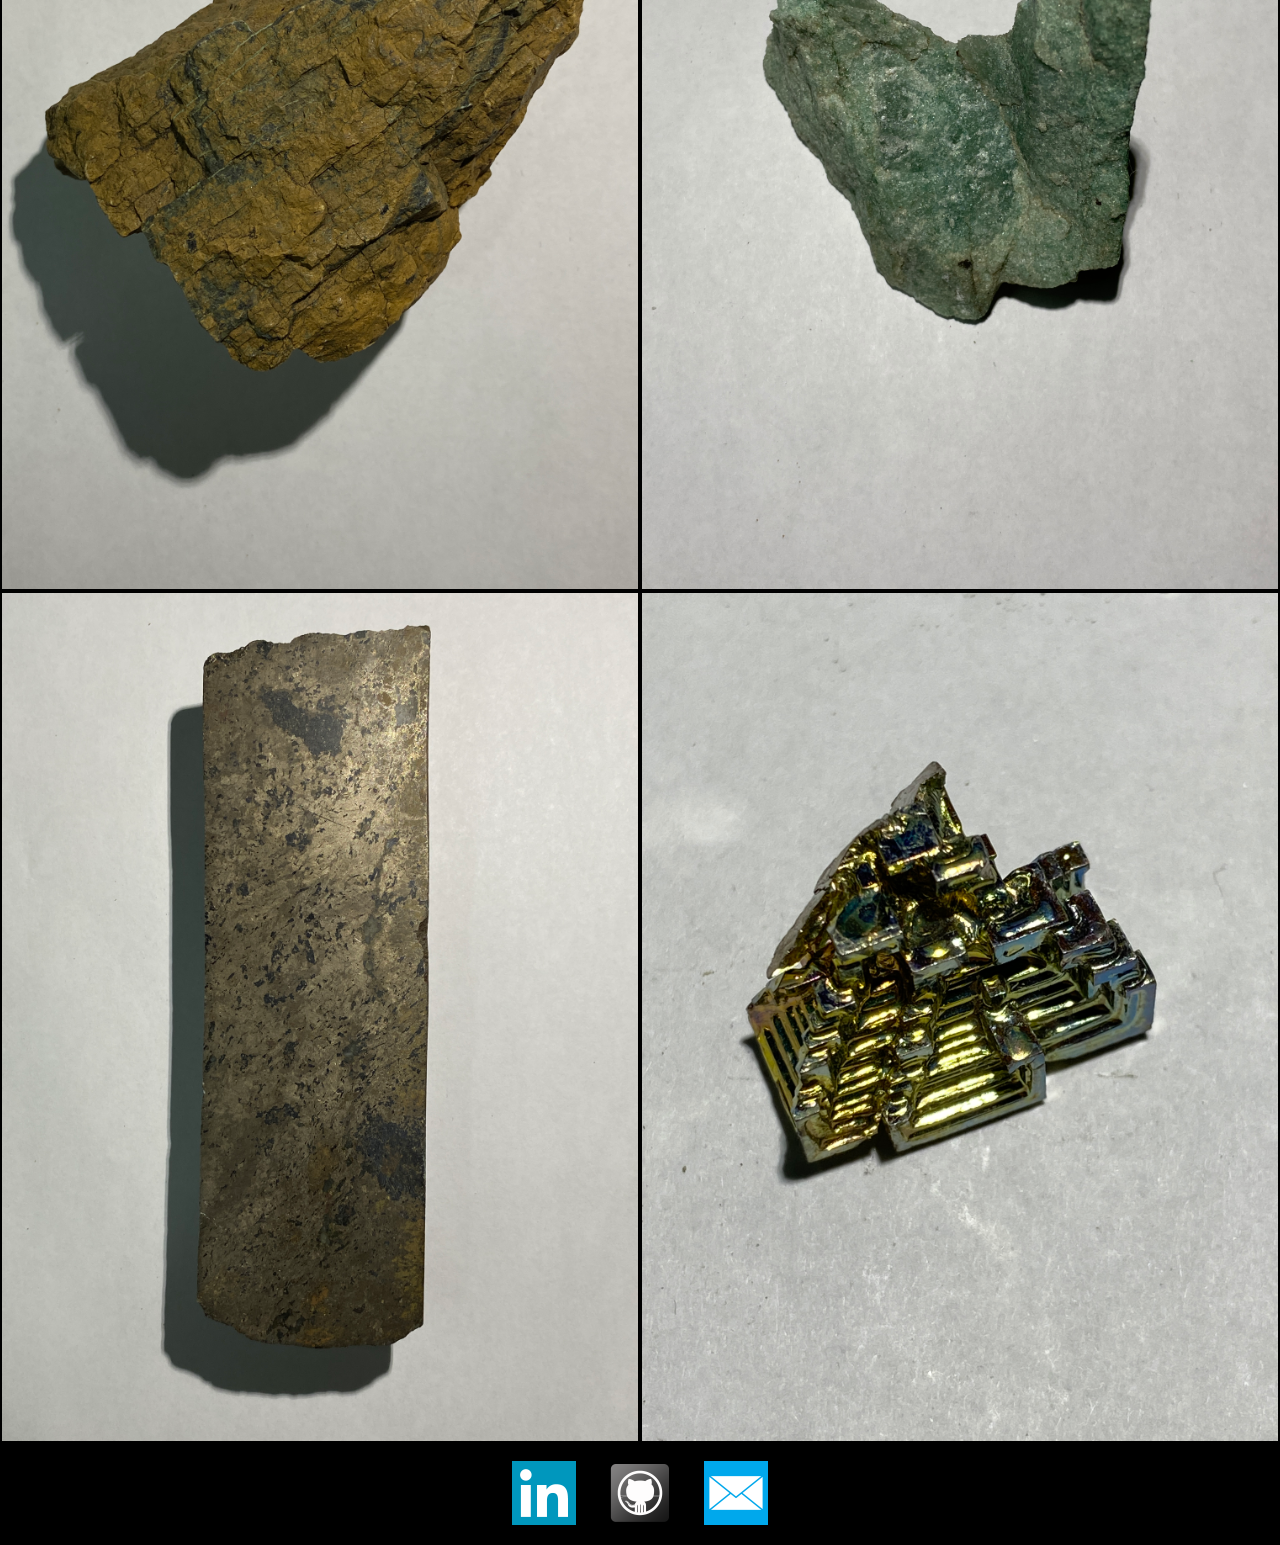
==== commit a87932c0: "Content added to Chris' Rocks" ====
--- a/index.html
+++ b/index.html
@@ -138,8 +138,10 @@
 
         <div class="header" id="myHeader">
             <h1> Chris' Rock <em> Collection </em> </h1>
-            <p style="font-style: italic; text-align: left;"> 
-                Click the buttons to change grid view. Click an image for a description.
+            <p style="font-style: italic;"> 
+                Click the buttons to change grid view. <br>
+                Click an image for a description. <br>
+                Look to the right to see where I got them.
             </p>
             <button class="btn" onclick="one()">1</button>
             <button class="btn" onclick="two()">2</button>
@@ -166,52 +168,72 @@
         <div class="column">
 
             <div class="imgbox" id="sample-00" onclick="sampleText(0)">
-                <img class="gridImage" src="images/chrisrocks/collection/rockplaceholder_landscape.jpg">
-                <p class="sampleText"> Name: Basalt <br> Type: Igneous <br> Minerals: Pyroxene, Amphibole, Olivene <br> Collected: Western Newfoundland <br> </p>
+                <img class="gridImage" src="images/chrisrocks/collection/Bornite.JPG">
+                <p class="sampleText"> Name: Bornite <br> Type: Ore Mineral <br> Commodity: Copper <br> Collected: Utah <br> </p>
             </div>
 
             <div class="imgbox" id="sample-01" onclick="sampleText(1)">
-                <img class="gridImage" src="images/chrisrocks/collection/rockplaceholder_portrait.jpg">
-                <p class="sampleText"> Name: Gneiss <br> Type: Metamorphic <br> Minerals: Biotite, Garnet, Quartz <br> Collected: Central Newfoundland <br> </p>
-            </div>
-
-        </div>
-        <div class="column">
+                <img class="gridImage" src="images/chrisrocks/collection/Malachite.JPG">
+                <p class="sampleText"> Name: Malachite <br> Type: Ore Mineral <br> Commodity: Copper <br> Collected: Newfoundland <br> </p>
+            </div>
 
             <div class="imgbox" id="sample-02" onclick="sampleText(2)">
-                <img class="gridImage" src="images/chrisrocks/collection/rockplaceholder_landscape.jpg">
-                <p class="sampleText"> Name: Basalt <br> Type: Igneous <br> Minerals: Pyroxene, Amphibole, Olivene <br> Collected: Western Newfoundland <br>  </p>
-            </div>
+                <img class="gridImage" src="images/chrisrocks/collection/WGHG.jpg">
+                <p class="sampleText"> Name: Granite (Gold-Bearing) <br> Type: Igneous <br> Minerals: Galena, Chalcopyrite <br> Collected: Southwest Newfoundland <br>  </p>
+            </div>
+
+        </div>
+        <div class="column">
 
             <div class="imgbox" id="sample-03" onclick="sampleText(3)">
-                <img class="gridImage" src="images/chrisrocks/collection/rockplaceholder_portrait.jpg">
-                <p class="sampleText"> Name: Gneiss <br> Type: Metamorphic <br> Minerals: Biotite, Garnet, Quartz <br> Collected: Central Newfoundland <br> </p>
-            </div>
-
-        </div>
-        <div class="column">
+                <img class="gridImage" src="images/chrisrocks/collection/CZ.JPG">
+                <p class="sampleText"> Name: Semi-Massive Sulphide (Gold-Bearing) <br> Type: Ore Mineral <br> Minerals: Pyrite, Chalcopyrite, Galena, Bornite <br> Collected: Southwest Newfoundland <br>  </p>
+            </div>
 
             <div class="imgbox" id="sample-04" onclick="sampleText(4)">
-                <img class="gridImage" src="images/chrisrocks/collection/rockplaceholder_landscape.jpg">
-                <p class="sampleText"> Name: Basalt <br> Type: Igneous <br> Minerals: Pyroxene, Amphibole, Olivene <br> Collected: Western Newfoundland <br>  </p>
+                <img class="gridImage" src="images/chrisrocks/collection/Obsidian.JPG">
+                <p class="sampleText"> Name: Obsidian <br> Type: Igneous <br> Minerals: Silicates <br> Collected: Utah <br> </p>
             </div>
 
             <div class="imgbox" id="sample-05" onclick="sampleText(5)">
-                <img class="gridImage" src="images/chrisrocks/collection/rockplaceholder_portrait.jpg">
-                <p class="sampleText"> Name: Gneiss <br> Type: Metamorphic <br> Minerals: Biotite, Garnet, Quartz <br> Collected: Central Newfoundland <br> </p>
+                <img class="gridImage" src="images/chrisrocks/collection/Apatite.JPG">
+                <p class="sampleText"> Name: Apatite <br> Type: Ore Mineral <br> Commodity: Phosphorus <br> Collected: Utah <br>  </p>
             </div>
 
         </div>
         <div class="column">
 
             <div class="imgbox" id="sample-06" onclick="sampleText(6)">
-                <img class="gridImage" src="images/chrisrocks/collection/rockplaceholder_landscape.jpg">
-                <p class="sampleText"> Name: Basalt <br> Type: Igneous <br> Minerals: Pyroxene, Amphibole, Olivene <br> Collected: Western Newfoundland <br>  </p>
+                <img class="gridImage" src="images/chrisrocks/collection/Labradorite.JPG">
+                <p class="sampleText"> Name: Labradorite <br> Type: Igneous/Metamorphic <br> Minerals: Plagioclase Feldspar, Micas <br> Collected: Labrador <br>  </p>
             </div>
 
             <div class="imgbox" id="sample-07" onclick="sampleText(7)">
-                <img class="gridImage" src="images/chrisrocks/collection/rockplaceholder_portrait.jpg">
-                <p class="sampleText"> Name: Gneiss <br> Type: Metamorphic <br> Minerals: Biotite, Garnet, Quartz <br> Collected: Central Newfoundland <br> </p>
+                <img class="gridImage" src="images/chrisrocks/collection/Peroditite.JPG">
+                <p class="sampleText"> Name: Peroditite <br> Type: Igneous (Ocean Floor Rocks!) <br> Minerals: Olivene, Pyroxene, Plagioclase Feldspar <br> Collected: Western Newfoundland <br> </p>
+            </div>
+
+            <div class="imgbox" id="sample-08" onclick="sampleText(8)">
+                <img class="gridImage" src="images/chrisrocks/collection/Buchans.JPG">
+                <p class="sampleText"> Name: Massive Sulphide Ore (Drilled) <br> Type: Igneous <br> Commodities: Gold, Silver, Copper, Lead, Zinc <br> Collected: Buchans, Newfoundland <br>  </p>
+            </div>
+
+        </div>
+        <div class="column">
+
+            <div class="imgbox" id="sample-09" onclick="sampleText(9)">
+                <img class="gridImage" src="images/chrisrocks/collection/Wood.JPG">
+                <p class="sampleText"> Name: Petrified Wood <br> Type: Sedimentary <br> Minerals: Silicates <br> Collected: Newfoundland <br>  </p>
+            </div>
+
+            <div class="imgbox" id="sample-10" onclick="sampleText(10)">
+                <img class="gridImage" src="images/chrisrocks/collection/Fuchsite.JPG">
+                <p class="sampleText"> Name: Fuchsite <br> Type: Ore Mineral <br> Commodity: Chromium <br> Collected: Scandinavia <br> </p>
+            </div>
+
+            <div class="imgbox" id="sample-11" onclick="sampleText(11)">
+                <img class="gridImage" src="images/chrisrocks/collection/Bismuth.JPG">
+                <p class="sampleText"> Name: Bismuth (Native) <br> Type: Ore Mineral <br> Commodity: Bismuth <br> Collected: Utah <br> </p>
             </div>
 
         </div>
--- a/css/rocks.css
+++ b/css/rocks.css
@@ -77,7 +77,7 @@
     padding: 16px;
     color: white;
     font-weight: bold;
-    font-size: 18px;
+    font-size: 24px;
     transition: 0.6s ease;
     border-radius: 0 3px 3px 0;
     user-select: none;
@@ -96,9 +96,9 @@
     text-align: center;
 }
 .dot{
-    height: 15px;
-    width: 15px;
-    margin: 2px 2px;
+    height: 22px;
+    width: 22px;
+    margin: 5px 5px;
     background-color: #bbb;
     border-radius: 50%;
     display: inline-block;
@@ -123,7 +123,11 @@
     display: block;
     max-height: 90vh;
     min-width: 100vw;
-    transition: transform 1s ease-in-out;
+    transition: transform 2s ease-in-out;
+    animation-name: textAppear;
+    animation-duration: 3s;
+    animation-fill-mode: forwards;
+    animation-play-state: running;
 }
 .rockTypeImages:hover{
     transform: scale(1.1)
@@ -139,9 +143,10 @@
 }
 .rockTypeExplination{
     font-style: italic;
+    font-weight: bold;
     font-size: 125%;
-    text-shadow: 1px 1px 10px white;
-    transition: opacity 1s ease-in-out;
+    text-shadow: 0 0 100px white;
+    transition: opacity 2s ease-in-out;
     opacity: 0;
 }
 .rockTypeContainers:hover .rockTypeExplination{
@@ -163,7 +168,7 @@
 
 /* Rock collection header & button container */
 .header {
-    flex: 0 0 48vw;
+    flex: 0 0 35vw;
     text-align: center;
     color: white;
     margin: 1%;
@@ -171,6 +176,7 @@
 }
 /* Button Styling */
 .btn {
+    margin: 2px 2px;
     border: none;
     outline: none;
     padding: 10px 16px;
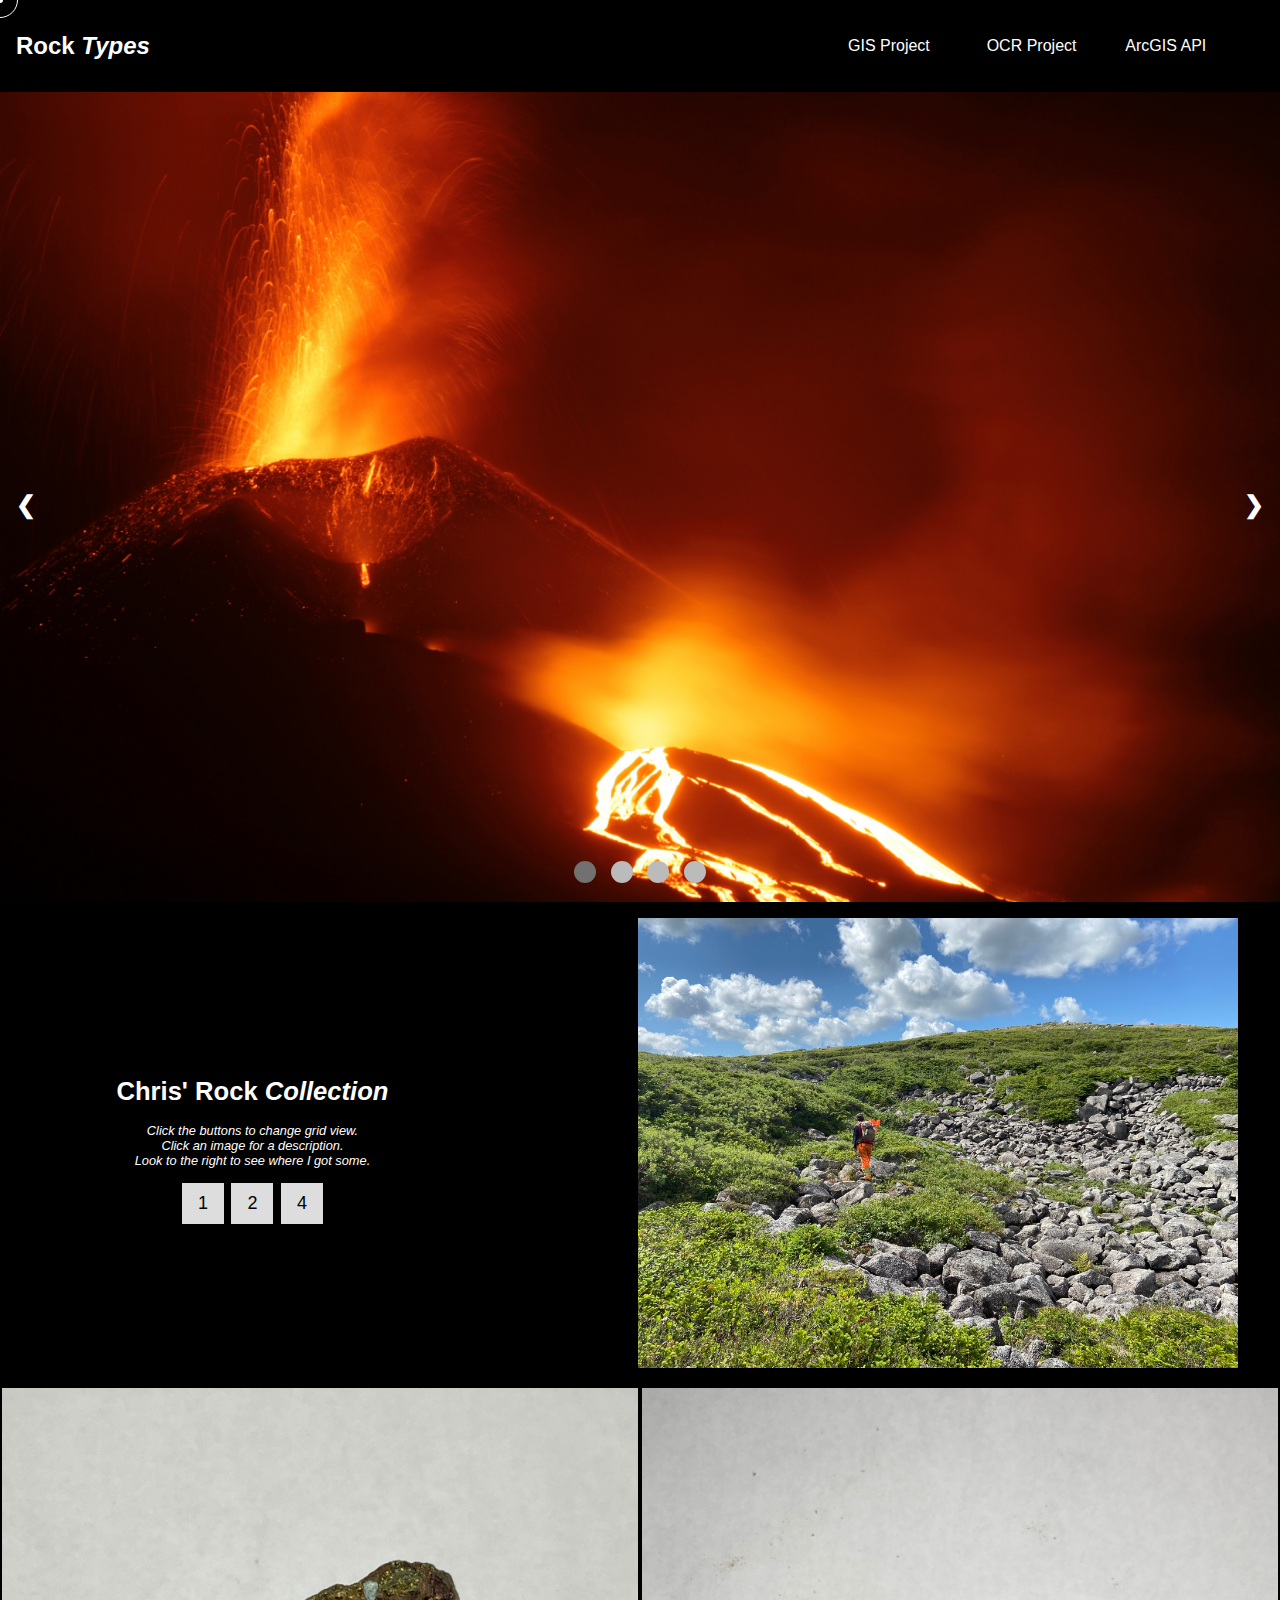
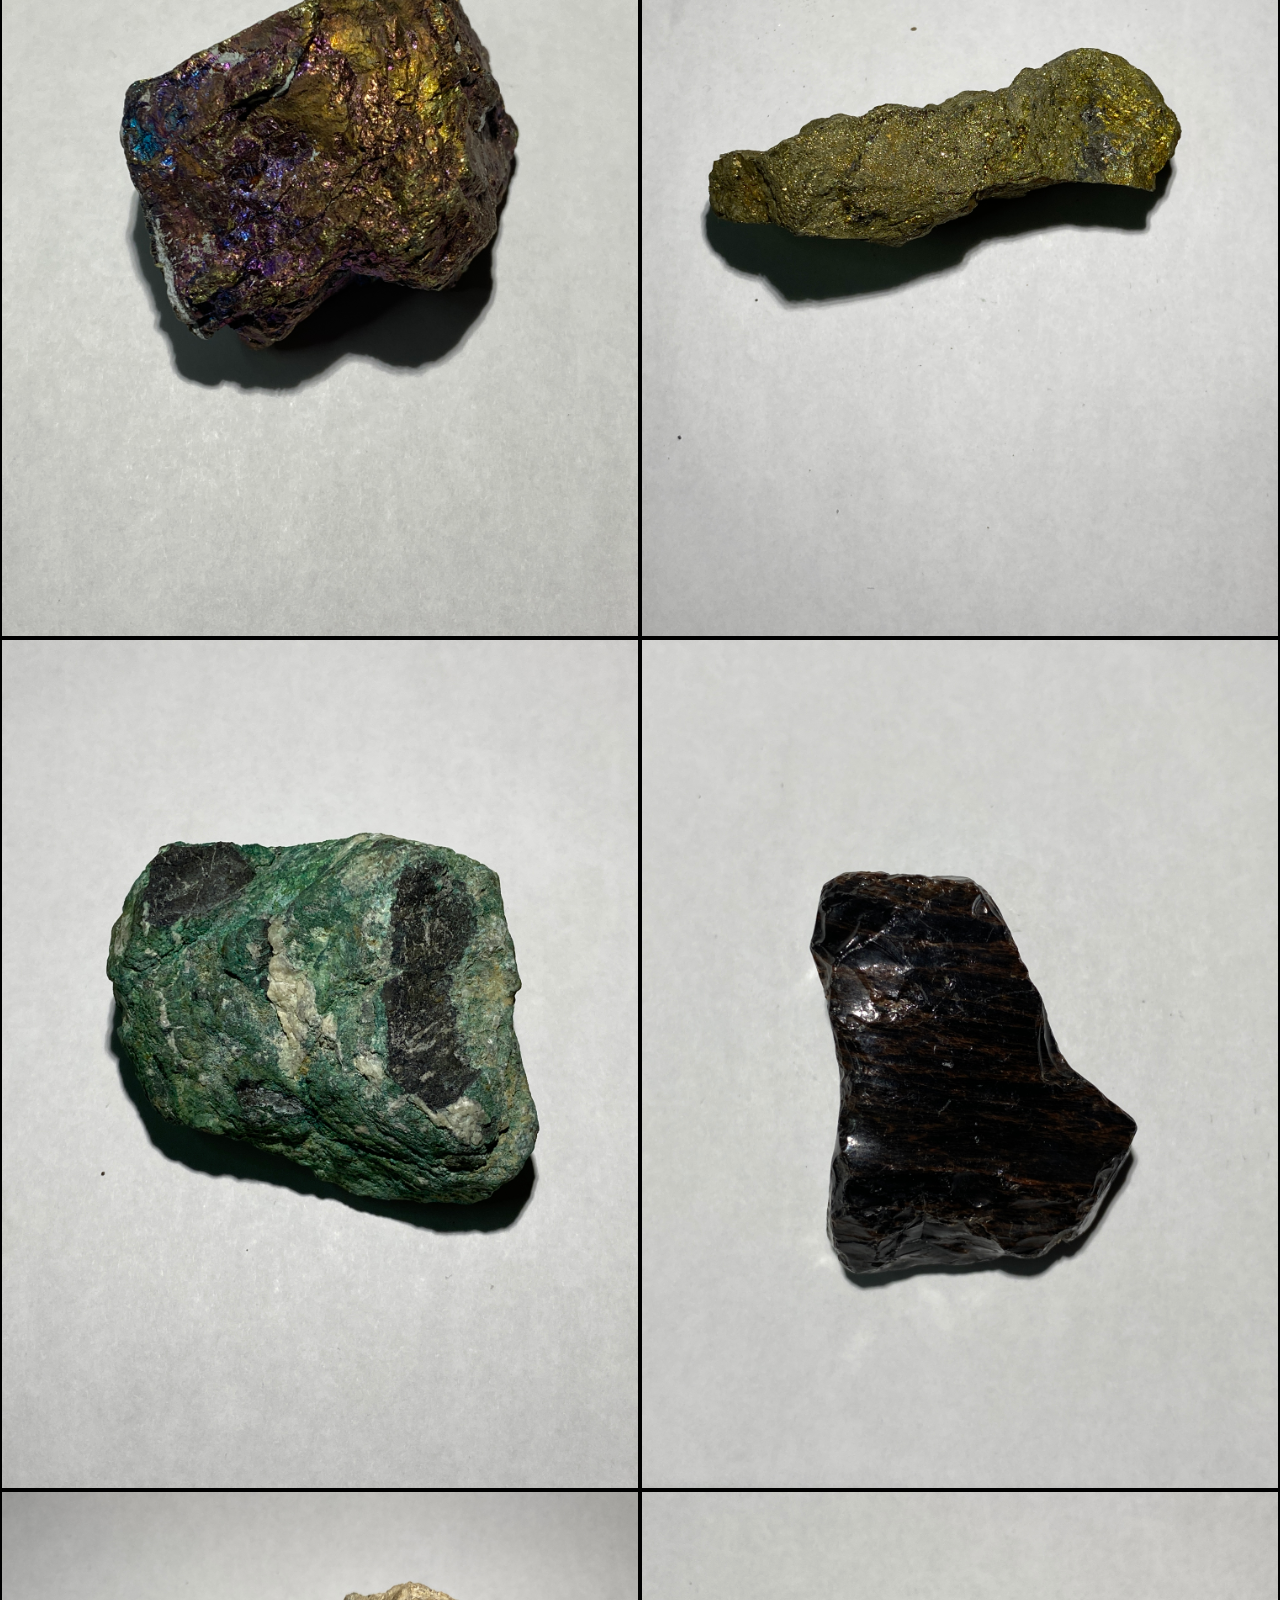
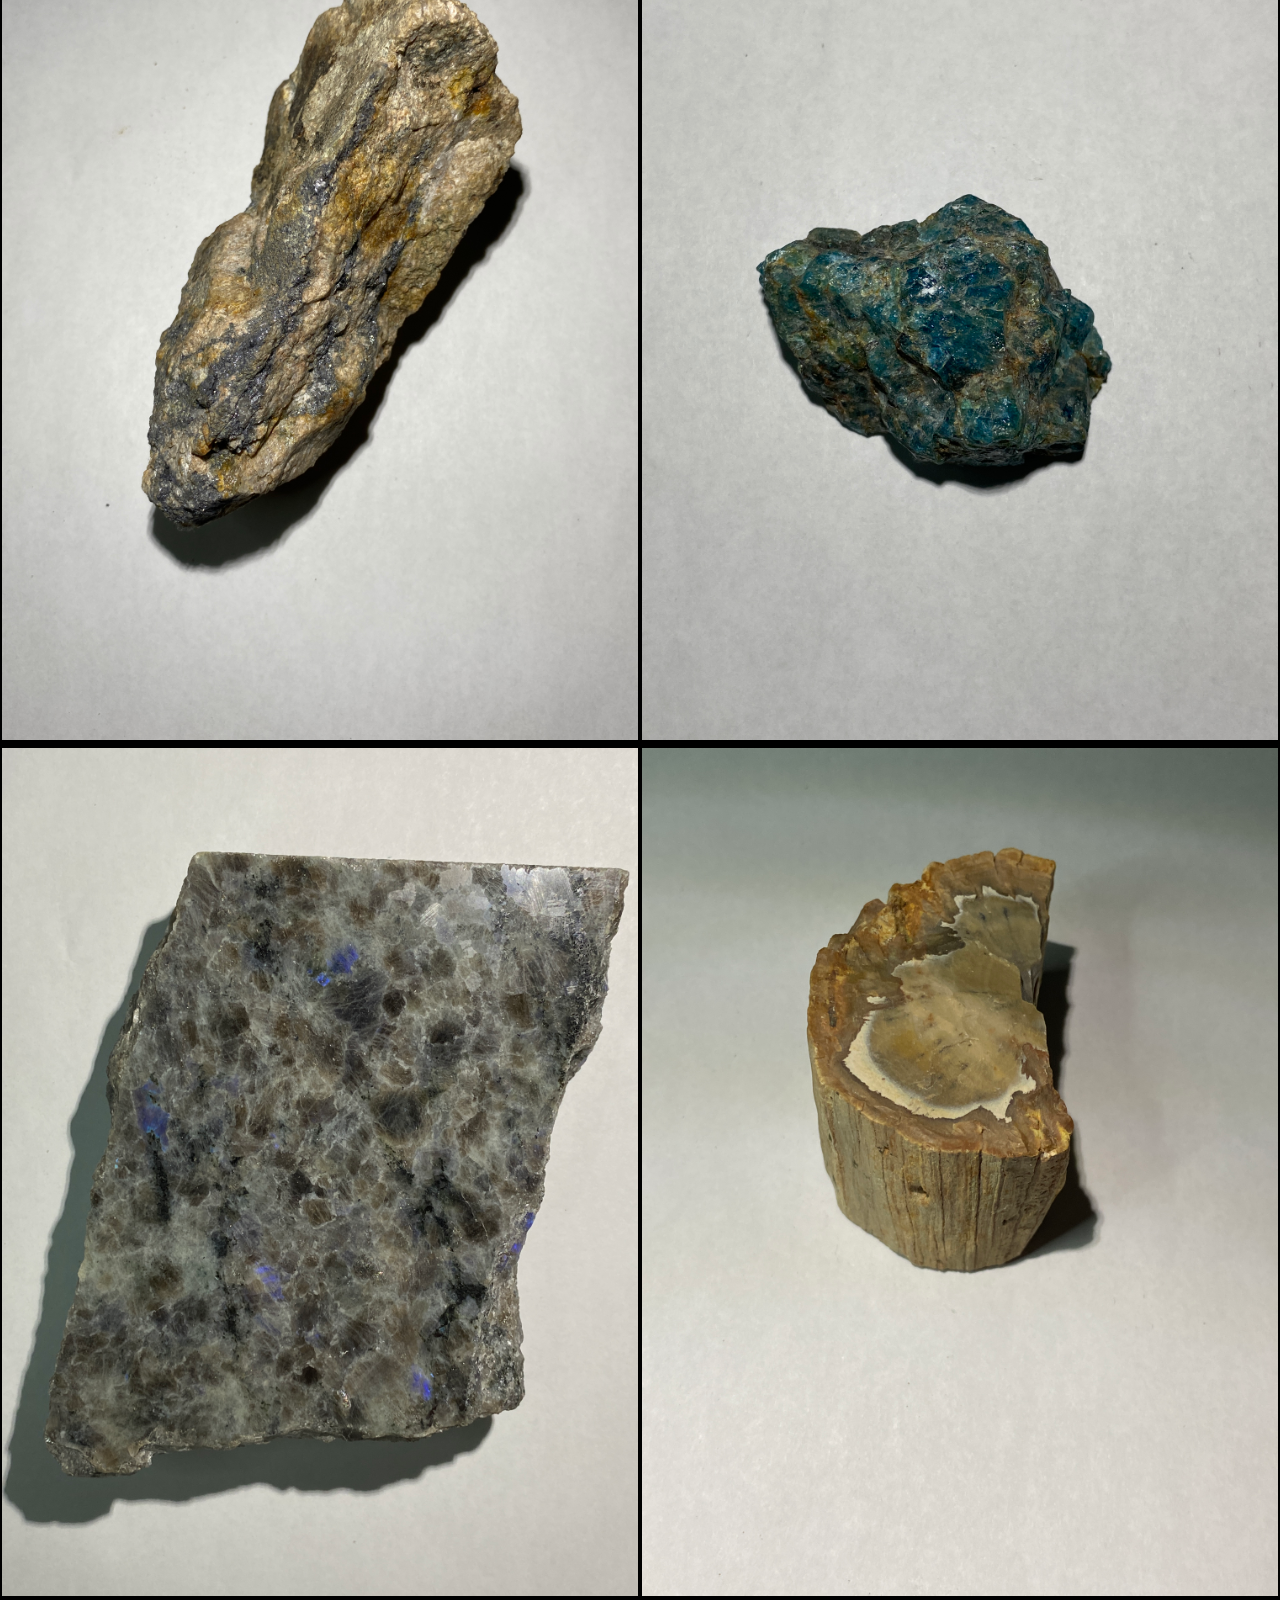
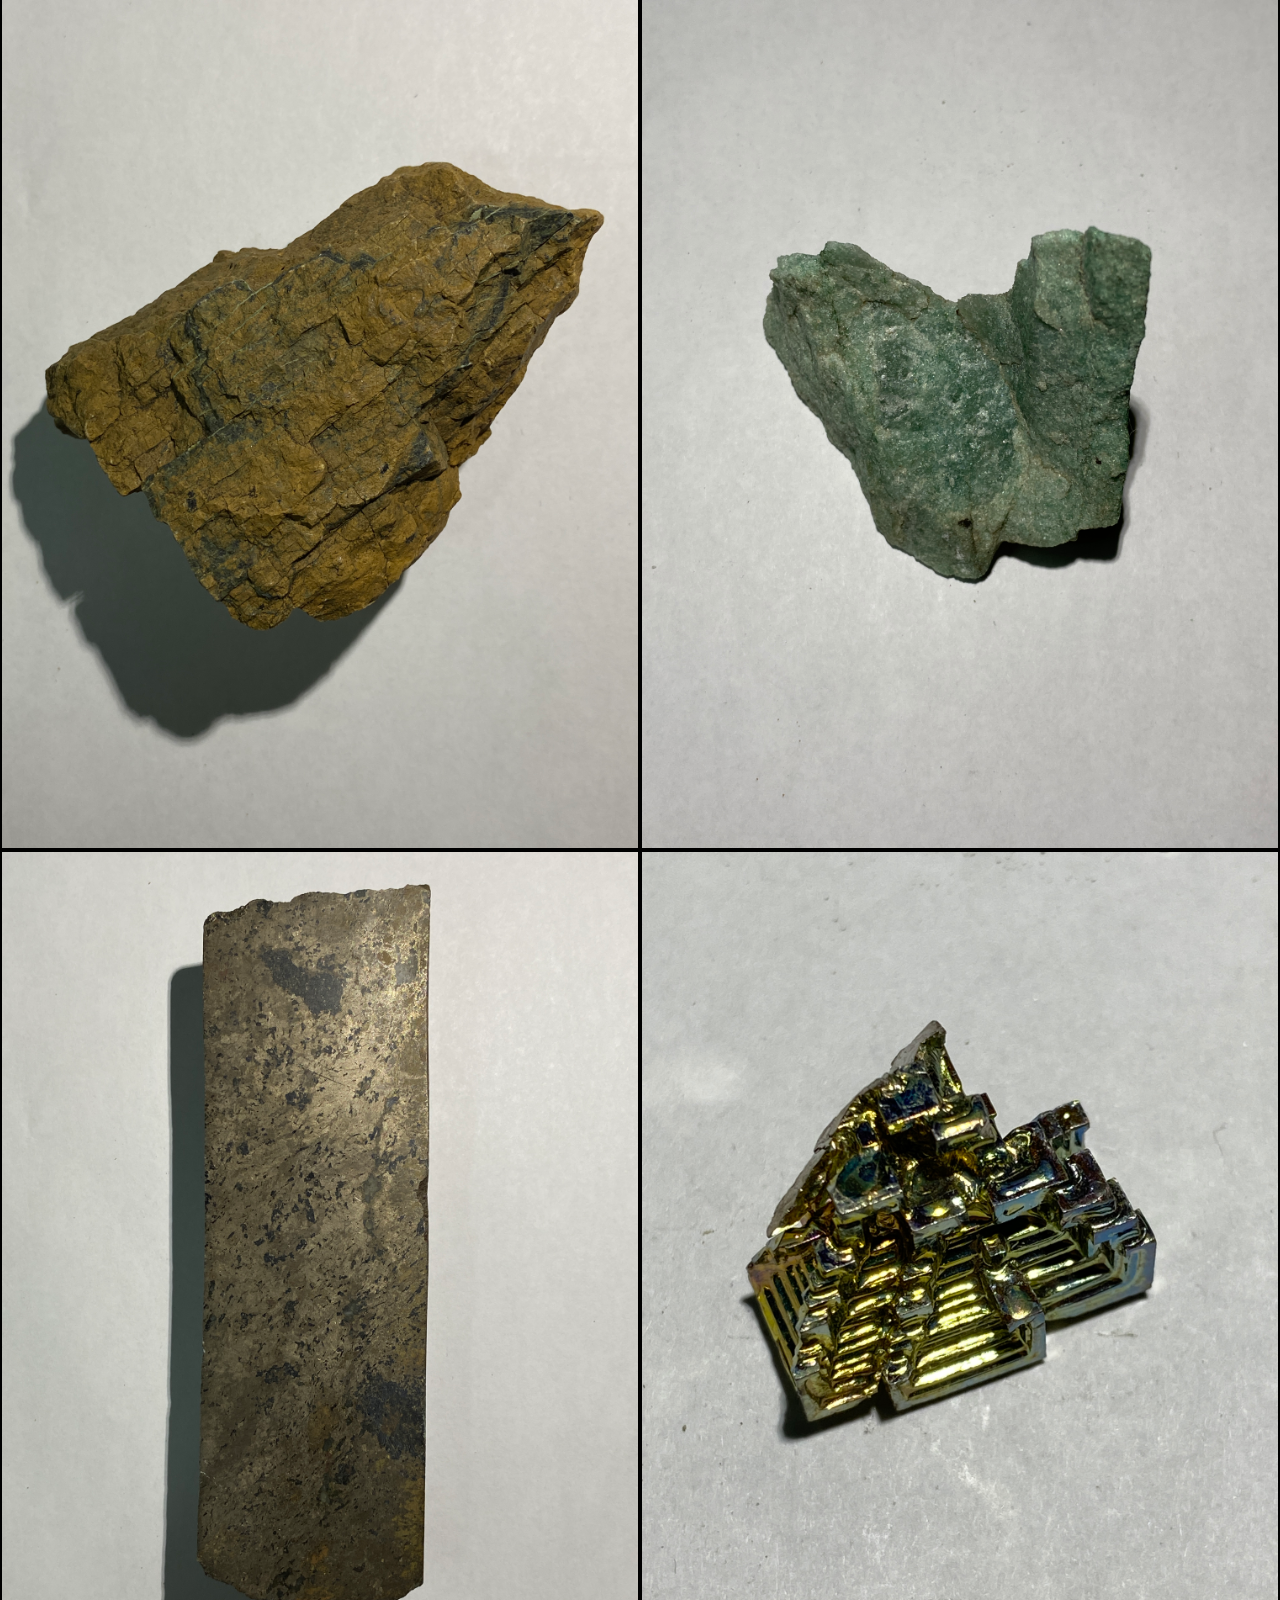
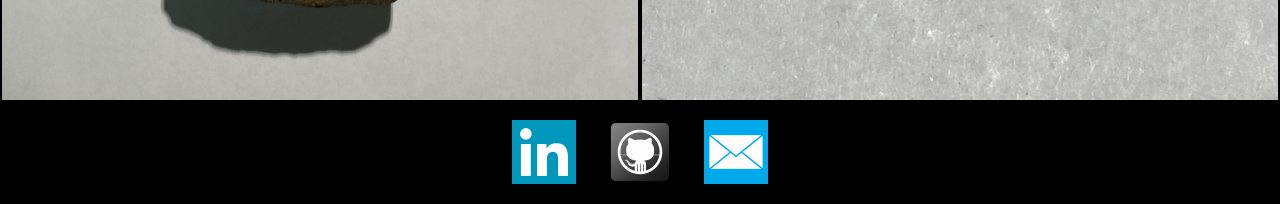
==== commit 2a0a84de: "Merge changes to original repo" ====
--- a/index.html
+++ b/index.html
@@ -21,7 +21,7 @@
     <link rel="stylesheet" href="css/rocks.css">
 
     <!-- Link JS -->
-    <script src="js/rocks.js" type="text/javascript" defer> </script>
+    <script src="js/rocks.js" defer> </script>
 
 </head>
 
@@ -36,7 +36,7 @@
     <!-- Custom cursor for page -->
     <div id="cursorTrace">
         <div id="innerCircle"></div>
-        <h2 id="cursorText"> </h2>
+        <h2 id="cursorText"></h2>
     </div>
 
     <!-- Navigation Tab -->
@@ -62,11 +62,11 @@
         <!-- Igneous Rocks Section -->
         <div class="rockTypeContainers fade" id="igneous">
             <!-- Background image -->
-            <img class="rockTypeImages" src="images/chrisrocks/volcanoigneous.jpg"> 
-            <!-- Text -->
-            <div class="typeHeader">
-                <!-- Hidden text with brief description of rock type -->
-                <a class="rockTypeExplination"> 
+            <img class="rockTypeImages" src="images/chrisrocks/volcanoigneous.jpg" alt="Errupting volcano"> 
+            <!-- Text -->
+            <div class="typeHeader">
+                <!-- Hidden text with brief description of rock type -->
+                <a contentEditable role='textbox' aria-multiline='true' class="rockTypeExplination"> 
                     Igneous rocks from during the cooling and solidification of melted rocks or magma/lava. Rocks melt at high temperatures and they cool to form a new rock through volcanic erruptions or as they gradually dissipate heat in the subsurface.
                 </a>
             </div>
@@ -75,12 +75,12 @@
         <!-- Sedimentary Rocks Section -->
         <div class="rockTypeContainers fade" id="sedimentary">
             <!-- Background image -->
-            <img class="rockTypeImages" src="images/chrisrocks/StratifiedCliffBeach.jpg">
-
-            <!-- Text -->
-            <div class="typeHeader">
-                <!-- Hidden text with brief description of rock type -->
-                <a class="rockTypeExplination"> 
+            <img class="rockTypeImages" src="images/chrisrocks/StratifiedCliffBeach.jpg" alt="Beach and layered rock clif next to beach">
+
+            <!-- Text -->
+            <div class="typeHeader">
+                <!-- Hidden text with brief description of rock type -->
+                <a contentEditable role='textbox' aria-multiline='true' class="rockTypeExplination"> 
                     Sedimentary rocks are formed by recycling other rocks. This recycling process consists of weathering and erosion, transportation of weathering products, burial, and finally compaction under increasily elevated pressure and temperate to form a new recycled rock.  
                 </a>
             </div>
@@ -89,13 +89,13 @@
         <!-- Metamorphic Rocks Rocks Section -->
         <div class="rockTypeContainers fade" id="metamorphic" > 
             <!-- Background image -->
-            <img class="rockTypeImages" src="images/chrisrocks/mountainsmetamorphic.jpg">
-
-            <!-- Text -->
-            <div class="typeHeader">
-                <!-- Hidden text with brief description of rock type -->
-                <a class="rockTypeExplination"> 
-                    Metamorphic rocks are formed by changing the chemical composition of any rock by increasing the pressure and temperature but not melting it. To do this, a rock must be burried deep underground by geologic processes like mountain building.
+            <img class="rockTypeImages" src="images/chrisrocks/mountainsmetamorphic.jpg" alt="Mountains and deep valley">
+
+            <!-- Text -->
+            <div class="typeHeader">
+                <!-- Hidden text with brief description of rock type -->
+                <a contentEditable role='textbox' aria-multiline='true' class="rockTypeExplination"> 
+                    Metamorphic rocks are formed by changing the chemical composition of any rock by increasing its ambient pressure and temperature in such a way that the rock does not fully melt. To do this, a rock must be burried deep underground by geologic processes like mountain building.
                 </a>
             </div>
         </div>
@@ -103,13 +103,13 @@
         <!-- Minerals/Ore Section -->
         <div class="rockTypeContainers fade" id="minearls">
             <!-- Background image -->
-            <img class="rockTypeImages" src="images/chrisrocks/MineralsMine.jpg">
-
-            <!-- Text -->
-            <div class="typeHeader">
-                <!-- Hidden text with brief description of rock type -->
-                <a class="rockTypeExplination"> 
-                    A rock is composed of many minerals. A mineral is composed of chemical elements in a stable state. Some of these elements are valuable to us, such as copper, gold, or iron. If a mineral has these valuable elemnts we say it is economic, and if the concentration of economic minerals is sufficent in one location, we may mine it. 
+            <img class="rockTypeImages" src="images/chrisrocks/MineralsMine.jpg" alt="Mining operation">
+
+            <!-- Text -->
+            <div class="typeHeader">
+                <!-- Hidden text with brief description of rock type -->
+                <a contentEditable role='textbox' aria-multiline='true' class="rockTypeExplination"> 
+                    There are only three rock types... but lets talk about rocks you can make money from! A rock is composed of many minerals. A mineral is composed of chemical elements in a stable state. Some of these elements are valuable to us, such as copper, gold, or iron. If a mineral has these valuable elements we say it is economic, and if the concentration of economic minerals is sufficent in one location, we may mine it. 
                 </a>
             </div>
         </div>
@@ -129,7 +129,7 @@
 
     <!-- 
     ============================================================================
-    WORK SLIDESHOW, CHRIS' ROCK COLLECTION HEADER
+    WORK SLIDESHOW, HEADER FOR CHRIS' ROCK COLLECTIO
     ============================================================================
     -->
 
@@ -141,7 +141,7 @@
             <p style="font-style: italic;"> 
                 Click the buttons to change grid view. <br>
                 Click an image for a description. <br>
-                Look to the right to see where I got them.
+                Look to the right to see where I got some.
             </p>
             <button class="btn" onclick="one()">1</button>
             <button class="btn" onclick="two()">2</button>
@@ -152,8 +152,12 @@
 
         <!-- Figure out how to not change sizes of flex containers -->
         <div id="autoSlideSlow">
-            <img class="slideShowImages" src="https://images.unsplash.com/photo-1676973439811-791ef1c9e250?ixlib=rb-4.0.3&ixid=MnwxMjA3fDB8MHxwaG90by1wYWdlfHx8fGVufDB8fHx8&auto=format&fit=crop&w=1074&q=80"> 
-            <img class="slideShowImages" src="https://images.unsplash.com/photo-1541364983171-a8ba01e95cfc?ixlib=rb-4.0.3&ixid=MnwxMjA3fDB8MHxwaG90by1wYWdlfHx8fGVufDB8fHx8&auto=format&fit=crop&w=687&q=80"> 
+            <img class="slideShowImages" src="images/chrisrocks/slideshow/Boulders.jpeg" alt="Field technician hiking over some boulders"> 
+            <img class="slideShowImages" src="images/chrisrocks/slideshow/Tents.jpeg" alt="Tents setup at remote camp"> 
+            <img class="slideShowImages" src="images/chrisrocks/slideshow/Valley.jpeg" alt="Grass covered valley"> 
+            <img class="slideShowImages" src="images/chrisrocks/slideshow/Views.jpeg" alt="View during field work"> 
+            <img class="slideShowImages" src="images/chrisrocks/slideshow/ZionRockGem.JPG" alt="Zion rock and gem store sign"> 
+            <img class="slideShowImages" src="images/chrisrocks/slideshow/WGH.jpeg" alt="View of river valley"> 
         </div>
 
     </div>
@@ -168,17 +172,17 @@
         <div class="column">
 
             <div class="imgbox" id="sample-00" onclick="sampleText(0)">
-                <img class="gridImage" src="images/chrisrocks/collection/Bornite.JPG">
+                <img class="gridImage" src="images/chrisrocks/collection/Bornite.JPG" alt="Bornite mineral">
                 <p class="sampleText"> Name: Bornite <br> Type: Ore Mineral <br> Commodity: Copper <br> Collected: Utah <br> </p>
             </div>
 
             <div class="imgbox" id="sample-01" onclick="sampleText(1)">
-                <img class="gridImage" src="images/chrisrocks/collection/Malachite.JPG">
+                <img class="gridImage" src="images/chrisrocks/collection/Malachite.JPG" alt="Malachite mineral">
                 <p class="sampleText"> Name: Malachite <br> Type: Ore Mineral <br> Commodity: Copper <br> Collected: Newfoundland <br> </p>
             </div>
 
             <div class="imgbox" id="sample-02" onclick="sampleText(2)">
-                <img class="gridImage" src="images/chrisrocks/collection/WGHG.jpg">
+                <img class="gridImage" src="images/chrisrocks/collection/WGHG.JPG" alt="Granite gold bearing rock">
                 <p class="sampleText"> Name: Granite (Gold-Bearing) <br> Type: Igneous <br> Minerals: Galena, Chalcopyrite <br> Collected: Southwest Newfoundland <br>  </p>
             </div>
 
@@ -186,17 +190,17 @@
         <div class="column">
 
             <div class="imgbox" id="sample-03" onclick="sampleText(3)">
-                <img class="gridImage" src="images/chrisrocks/collection/CZ.JPG">
+                <img class="gridImage" src="images/chrisrocks/collection/CZ.JPG" alt="Semi-massive sulphide bearing gold">
                 <p class="sampleText"> Name: Semi-Massive Sulphide (Gold-Bearing) <br> Type: Ore Mineral <br> Minerals: Pyrite, Chalcopyrite, Galena, Bornite <br> Collected: Southwest Newfoundland <br>  </p>
             </div>
 
             <div class="imgbox" id="sample-04" onclick="sampleText(4)">
-                <img class="gridImage" src="images/chrisrocks/collection/Obsidian.JPG">
+                <img class="gridImage" src="images/chrisrocks/collection/Obsidian.JPG" alt="Obsidian igenous rock">
                 <p class="sampleText"> Name: Obsidian <br> Type: Igneous <br> Minerals: Silicates <br> Collected: Utah <br> </p>
             </div>
 
             <div class="imgbox" id="sample-05" onclick="sampleText(5)">
-                <img class="gridImage" src="images/chrisrocks/collection/Apatite.JPG">
+                <img class="gridImage" src="images/chrisrocks/collection/Apatite.JPG" alt="Apatite minearl">
                 <p class="sampleText"> Name: Apatite <br> Type: Ore Mineral <br> Commodity: Phosphorus <br> Collected: Utah <br>  </p>
             </div>
 
@@ -204,17 +208,17 @@
         <div class="column">
 
             <div class="imgbox" id="sample-06" onclick="sampleText(6)">
-                <img class="gridImage" src="images/chrisrocks/collection/Labradorite.JPG">
+                <img class="gridImage" src="images/chrisrocks/collection/Labradorite.JPG" alt="Labradorite mineral">
                 <p class="sampleText"> Name: Labradorite <br> Type: Igneous/Metamorphic <br> Minerals: Plagioclase Feldspar, Micas <br> Collected: Labrador <br>  </p>
             </div>
 
             <div class="imgbox" id="sample-07" onclick="sampleText(7)">
-                <img class="gridImage" src="images/chrisrocks/collection/Peroditite.JPG">
+                <img class="gridImage" src="images/chrisrocks/collection/Peroditite.JPG" alt="Peroditite rock">
                 <p class="sampleText"> Name: Peroditite <br> Type: Igneous (Ocean Floor Rocks!) <br> Minerals: Olivene, Pyroxene, Plagioclase Feldspar <br> Collected: Western Newfoundland <br> </p>
             </div>
 
             <div class="imgbox" id="sample-08" onclick="sampleText(8)">
-                <img class="gridImage" src="images/chrisrocks/collection/Buchans.JPG">
+                <img class="gridImage" src="images/chrisrocks/collection/Buchans.JPG" alt="Massive sulphide ore, drilled and sampled">
                 <p class="sampleText"> Name: Massive Sulphide Ore (Drilled) <br> Type: Igneous <br> Commodities: Gold, Silver, Copper, Lead, Zinc <br> Collected: Buchans, Newfoundland <br>  </p>
             </div>
 
@@ -222,17 +226,17 @@
         <div class="column">
 
             <div class="imgbox" id="sample-09" onclick="sampleText(9)">
-                <img class="gridImage" src="images/chrisrocks/collection/Wood.JPG">
+                <img class="gridImage" src="images/chrisrocks/collection/Wood.JPG" alt="Petrified wood">
                 <p class="sampleText"> Name: Petrified Wood <br> Type: Sedimentary <br> Minerals: Silicates <br> Collected: Newfoundland <br>  </p>
             </div>
 
             <div class="imgbox" id="sample-10" onclick="sampleText(10)">
-                <img class="gridImage" src="images/chrisrocks/collection/Fuchsite.JPG">
+                <img class="gridImage" src="images/chrisrocks/collection/Fuchsite.JPG" alt="Fuchsite mineral">
                 <p class="sampleText"> Name: Fuchsite <br> Type: Ore Mineral <br> Commodity: Chromium <br> Collected: Scandinavia <br> </p>
             </div>
 
             <div class="imgbox" id="sample-11" onclick="sampleText(11)">
-                <img class="gridImage" src="images/chrisrocks/collection/Bismuth.JPG">
+                <img class="gridImage" src="images/chrisrocks/collection/Bismuth.JPG" alt="Native Bismuth">
                 <p class="sampleText"> Name: Bismuth (Native) <br> Type: Ore Mineral <br> Commodity: Bismuth <br> Collected: Utah <br> </p>
             </div>
 
--- a/css/rocks.css
+++ b/css/rocks.css
@@ -46,10 +46,8 @@
     flex: 1;
     color: white;
     text-decoration: none;
-    font-style: none;
     transition: transform 1s ease-in-out;
 }
-
 nav a:hover {
     transform: scale(1.1);
 }
@@ -125,7 +123,7 @@
     min-width: 100vw;
     transition: transform 2s ease-in-out;
     animation-name: textAppear;
-    animation-duration: 3s;
+    animation-duration: 2s;
     animation-fill-mode: forwards;
     animation-play-state: running;
 }
@@ -145,7 +143,9 @@
     font-style: italic;
     font-weight: bold;
     font-size: 125%;
-    text-shadow: 0 0 100px white;
+    color: white; /*previously black*/
+    mix-blend-mode: exclusion;
+    /*text-shadow: 0 0 100px white; prelviously had white shadow*/
     transition: opacity 2s ease-in-out;
     opacity: 0;
 }
@@ -182,7 +182,6 @@
     padding: 10px 16px;
     background-color: #ddd;
     font-size: 18px;
-    font-style: bold;
     transition: background-color 0.6s ease;
 }
 .btn:hover {
@@ -248,6 +247,7 @@
     margin: 5px;
     text-align: left;
     font-style: italic;
+    font-weight: bold;
     font-size: 125%;
     color: black;
     text-shadow: 1px 1px 10px white;
@@ -304,7 +304,6 @@
     left: 40px;
     white-space: nowrap;
     color: white;
-    font-style: bold;
     text-shadow: 1px 1px 10px black;
     opacity: 1;
     animation-name: textAppear;
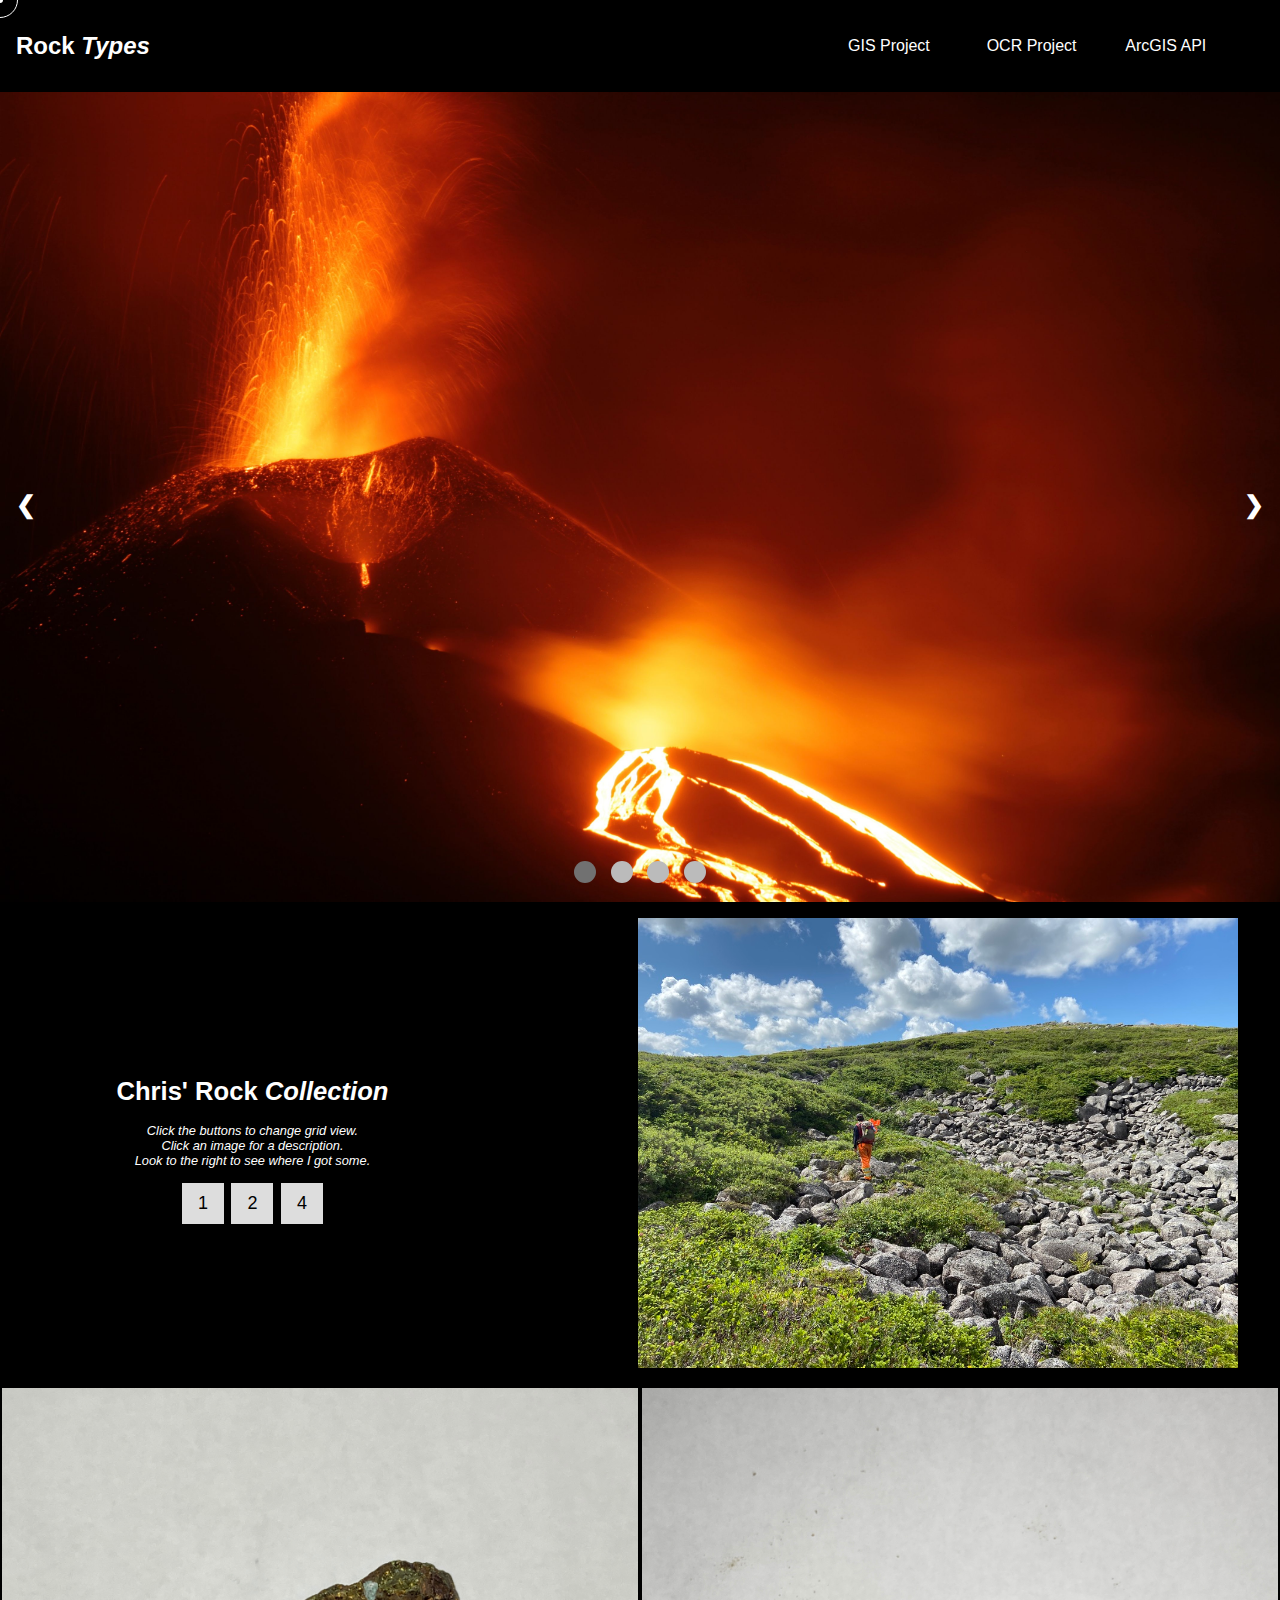
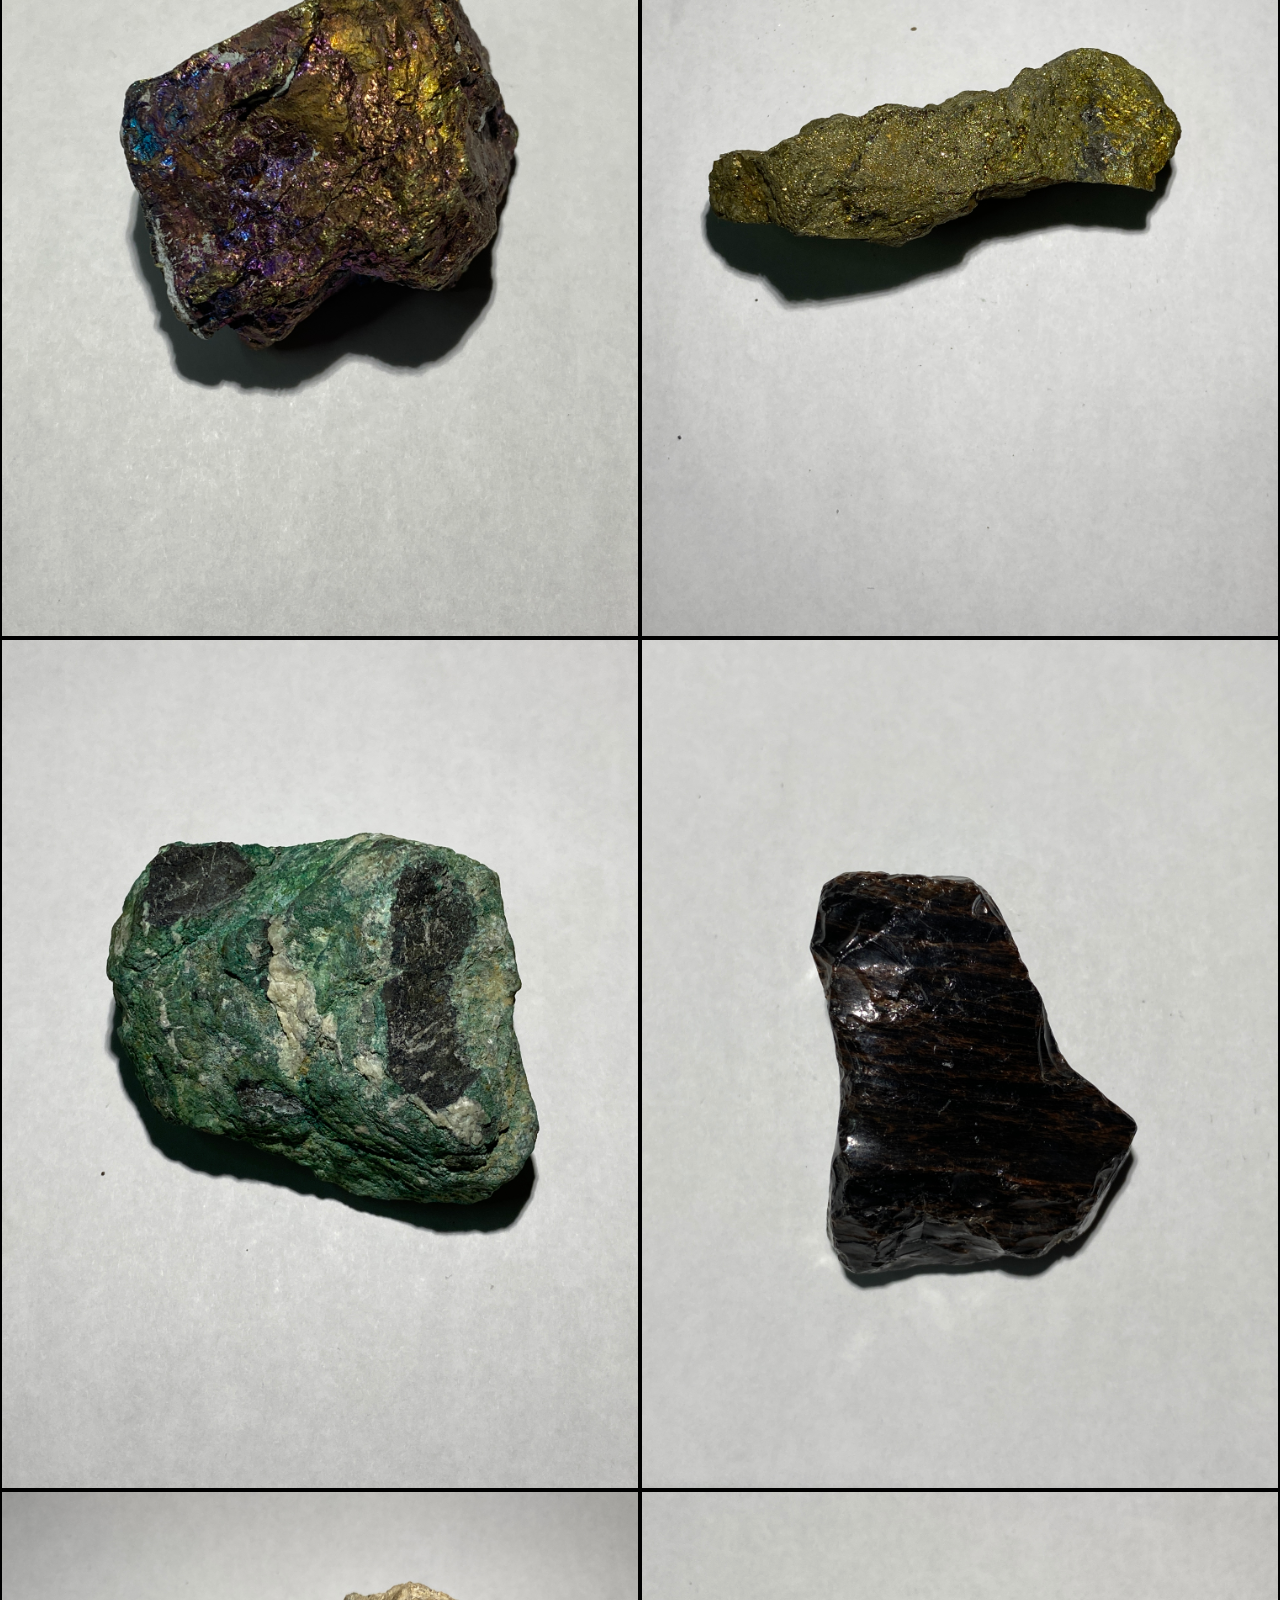
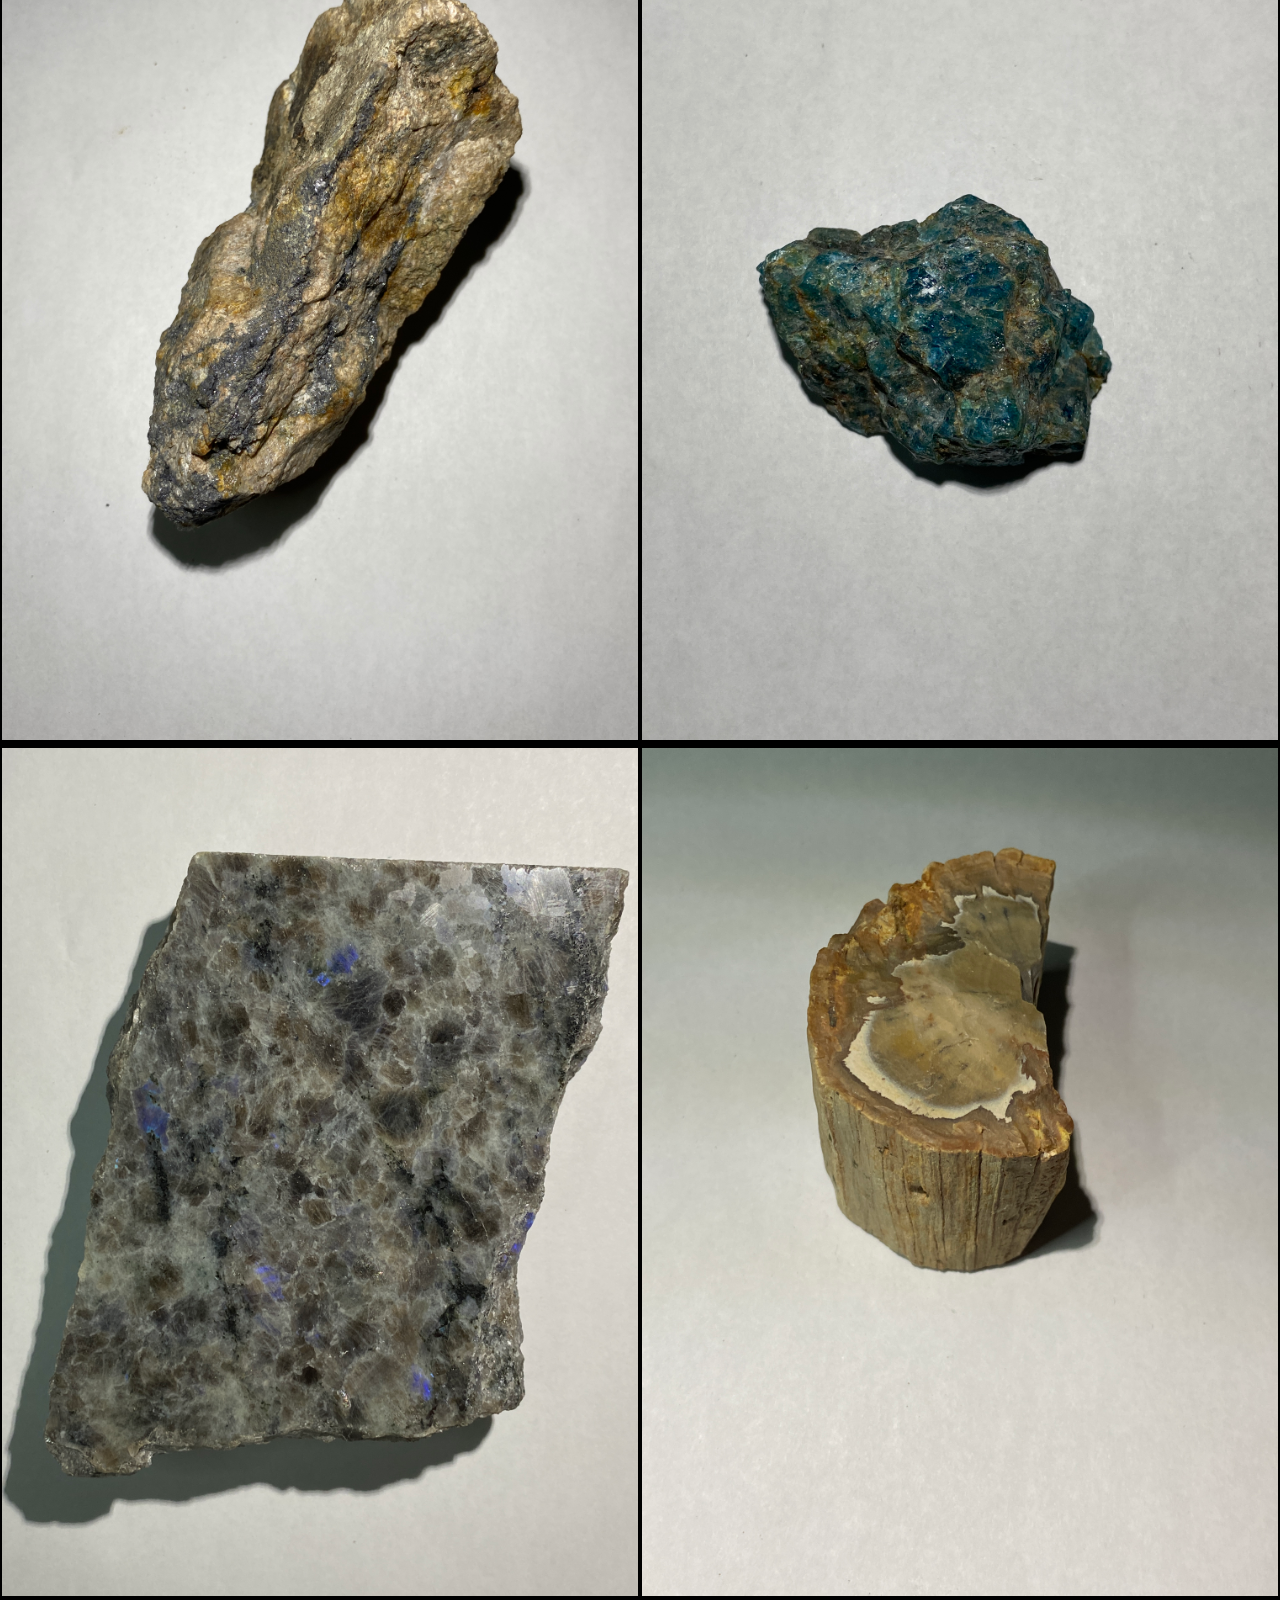
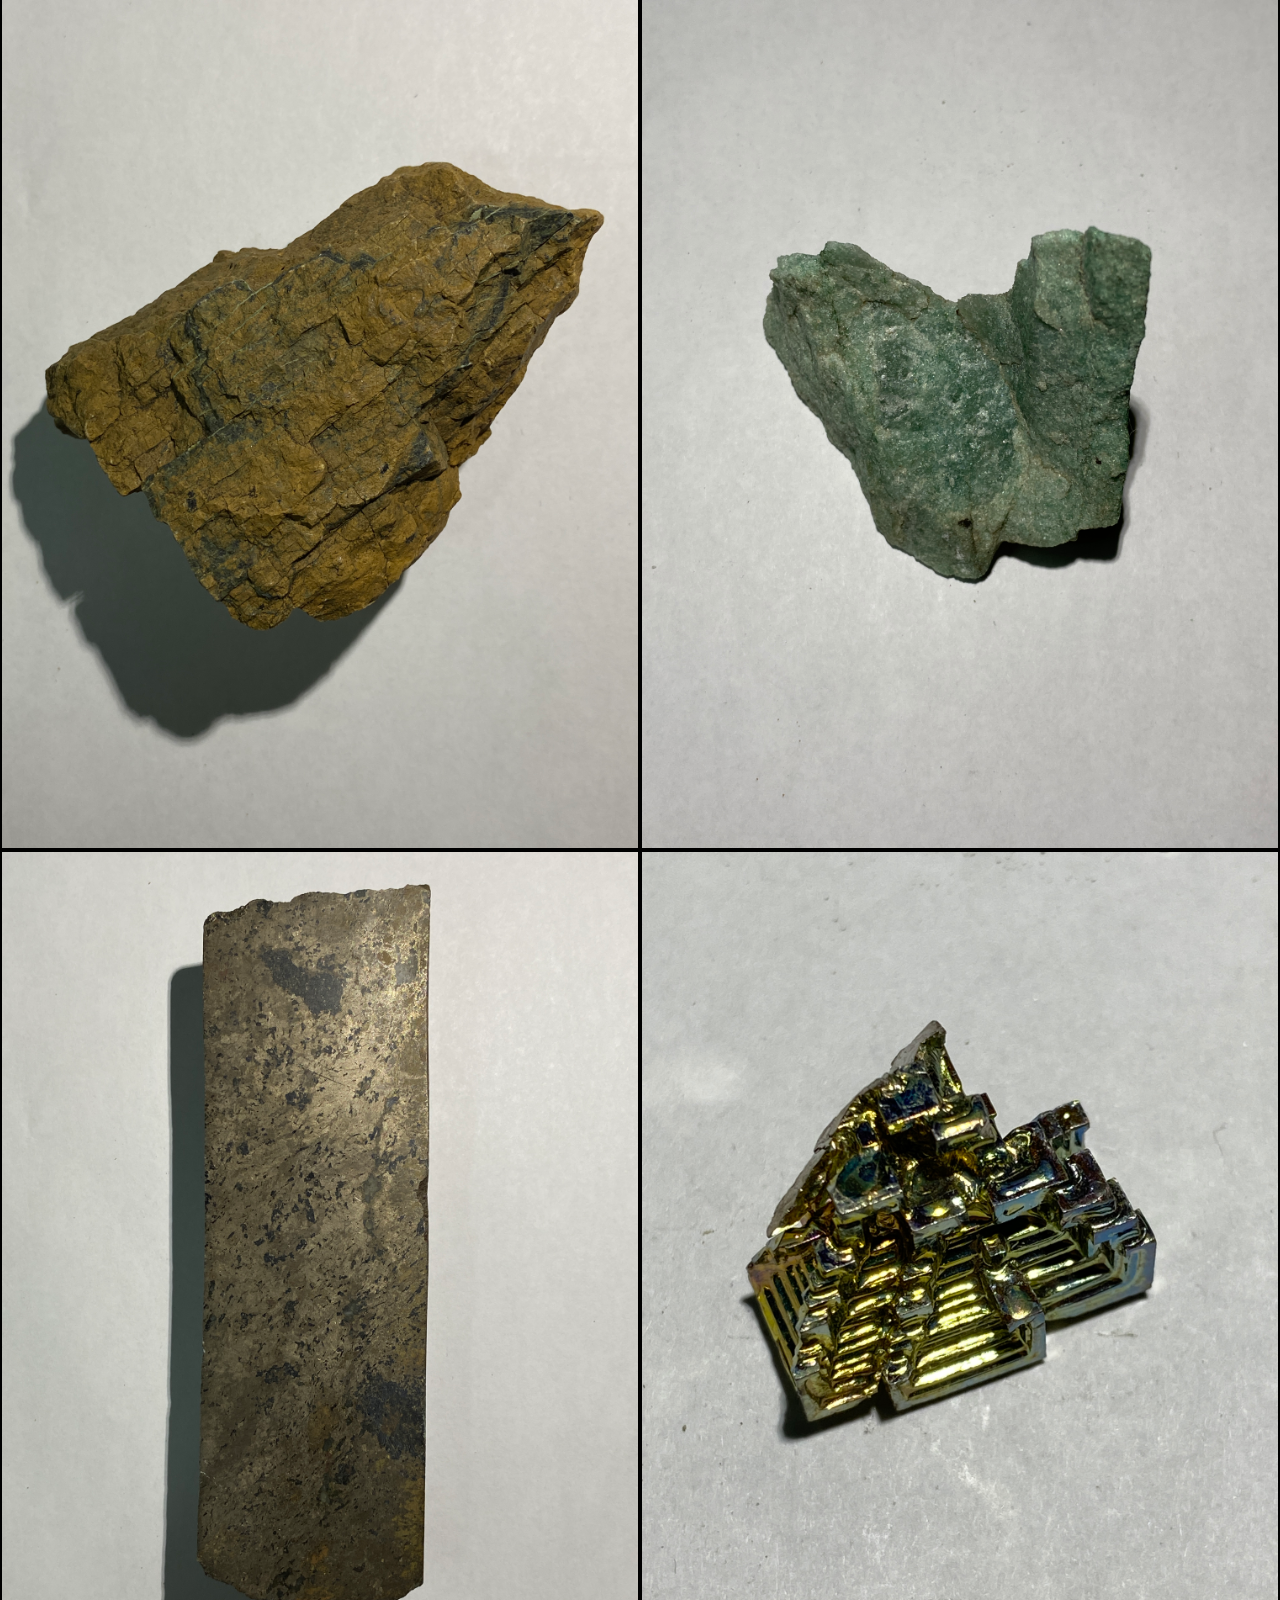
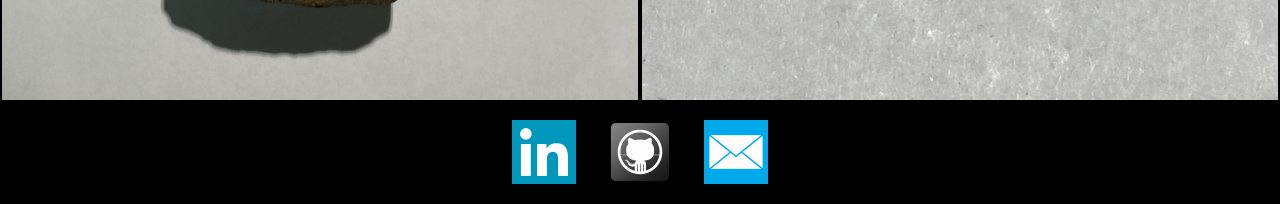
==== commit 48343038: "Resized some images" ====
--- a/index.html
+++ b/index.html
@@ -62,7 +62,7 @@
         <!-- Igneous Rocks Section -->
         <div class="rockTypeContainers fade" id="igneous">
             <!-- Background image -->
-            <img class="rockTypeImages" src="images/chrisrocks/volcanoigneous.jpg" alt="Errupting volcano"> 
+            <img class="rockTypeImages" src="images/chrisrocks/volcanoigneousResize.jpg" alt="Errupting volcano"> 
             <!-- Text -->
             <div class="typeHeader">
                 <!-- Hidden text with brief description of rock type -->
@@ -75,7 +75,7 @@
         <!-- Sedimentary Rocks Section -->
         <div class="rockTypeContainers fade" id="sedimentary">
             <!-- Background image -->
-            <img class="rockTypeImages" src="images/chrisrocks/StratifiedCliffBeach.jpg" alt="Beach and layered rock clif next to beach">
+            <img class="rockTypeImages" src="images/chrisrocks/StratifiedCliffBeachResize.jpg" alt="Beach and layered rock clif next to beach">
 
             <!-- Text -->
             <div class="typeHeader">
@@ -89,7 +89,7 @@
         <!-- Metamorphic Rocks Rocks Section -->
         <div class="rockTypeContainers fade" id="metamorphic" > 
             <!-- Background image -->
-            <img class="rockTypeImages" src="images/chrisrocks/mountainsmetamorphic.jpg" alt="Mountains and deep valley">
+            <img class="rockTypeImages" src="images/chrisrocks/mountainsmetamorphicResize.jpg" alt="Mountains and deep valley">
 
             <!-- Text -->
             <div class="typeHeader">
@@ -103,7 +103,7 @@
         <!-- Minerals/Ore Section -->
         <div class="rockTypeContainers fade" id="minearls">
             <!-- Background image -->
-            <img class="rockTypeImages" src="images/chrisrocks/MineralsMine.jpg" alt="Mining operation">
+            <img class="rockTypeImages" src="images/chrisrocks/MineralsMineResize.jpg" alt="Mining operation">
 
             <!-- Text -->
             <div class="typeHeader">
@@ -252,7 +252,7 @@
     <footer>
         <!-- Contact links -->
 
-        <a href="https://www.linkedin.com/in/cwilliamsgeo/" class="social"> 
+        <a href="https://www.linkedin.com/in/celw10/" class="social"> 
             <img src="images/misc/linkedin_icon2.png" width="64" height="64" alt="linkedin" > 
         </a>
 
--- a/css/rocks.css
+++ b/css/rocks.css
@@ -300,7 +300,7 @@
 #cursorText{
     font-size: 24px;
     position: absolute;
-    top: -18px; /* better way to position? */
+    top: -21px; /* better way to position? */
     left: 40px;
     white-space: nowrap;
     color: white;
